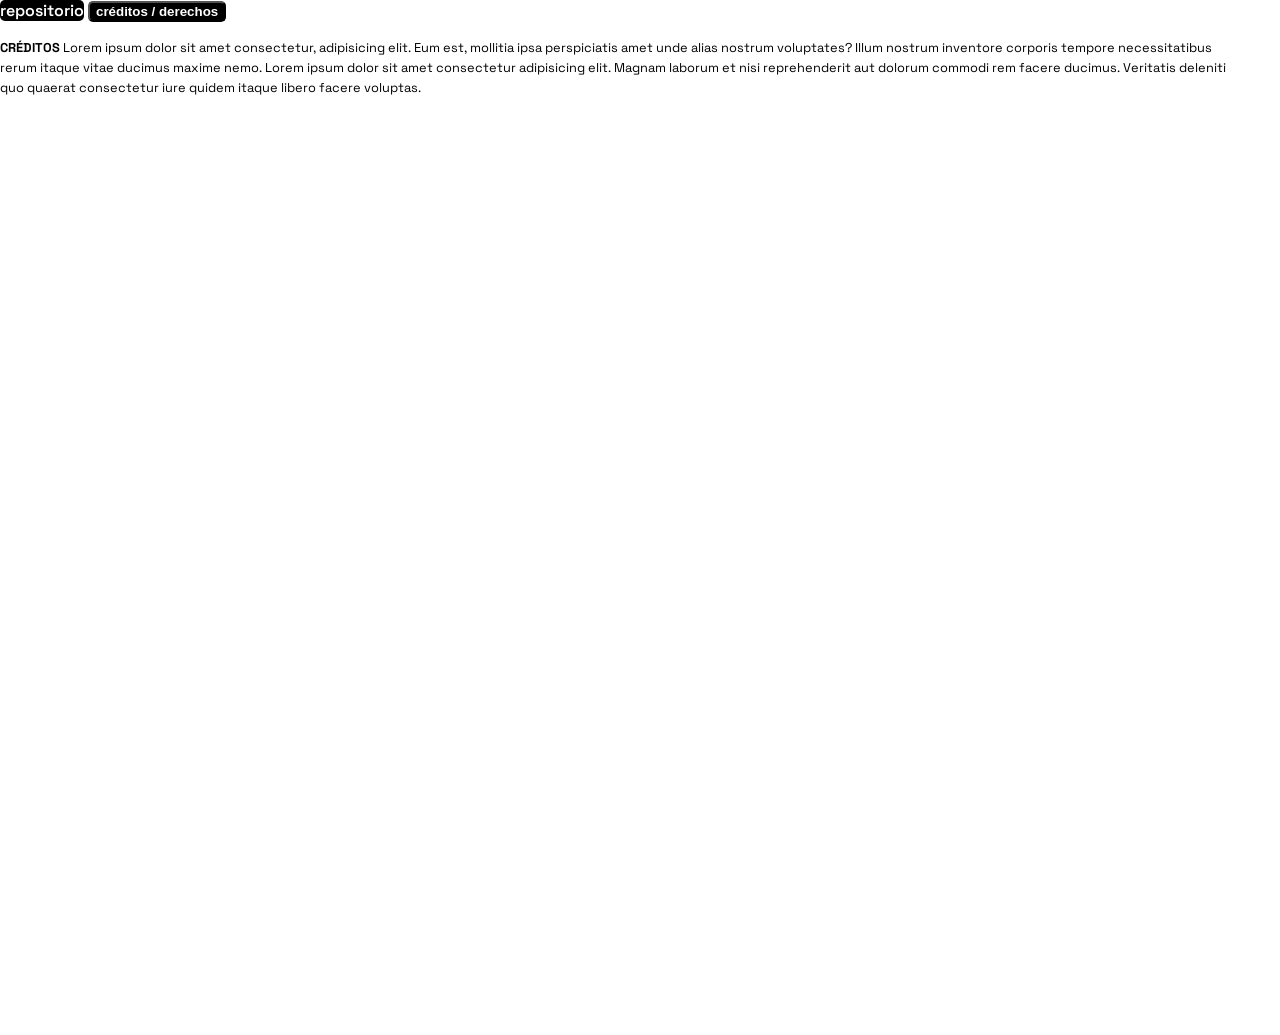
==== index.html @ 1671f42b "Update index.html" ====
<!doctype html>
<html lang="es">

<head>
    <meta charset="utf-8" />
    <meta http-equiv="x-ua-compatible" content="ie=edge" />
    <meta name="viewport" content="width=device-width, initial-scale=1, maximum-scale=1, user-scalable=no" />
    <meta name="mobile-web-app-capable" content="yes" />
    <meta name="apple-mobile-web-app-capable" content="yes" />

    <title>plataformas</title>

    <link rel="preconnect" href="https://fonts.googleapis.com">
    <link rel="preconnect" href="https://fonts.gstatic.com" crossorigin>
    <link href="https://fonts.googleapis.com/css2?family=Noto+Sans:ital,wght@0,100..900;1,100..900&display=swap"
        rel="stylesheet">
    <link href="https://fonts.googleapis.com/css2?family=Space+Grotesk:wght@300..700&display=swap" rel="stylesheet">

    <!-- Iconos y framework (CDN) -->
    <link rel="stylesheet" href="https://cdnjs.cloudflare.com/ajax/libs/font-awesome/6.4.0/css/all.min.css" />
    <link rel="stylesheet" href="https://cdn.jsdelivr.net/npm/foundation-sites@6.9.0/dist/css/foundation.min.css"
        crossorigin="anonymous" />

    <!-- GSAP + ScrollToPlugin -->
    <script src="https://cdn.jsdelivr.net/npm/gsap@3.12.5/dist/gsap.min.js"></script>
    <script src="https://cdn.jsdelivr.net/npm/gsap@3.12.5/dist/ScrollToPlugin.min.js"></script>

    <!-- Estilos principales (locales primero para poder personalizar sobre los de terceros) -->
    <link rel="stylesheet" href="css/leaflet.css" />
    <link rel="stylesheet" href="css/L.Control.Layers.Tree.css" />
    <link rel="stylesheet" href="css/L.Control.Locate.min.css" />
    <link rel="stylesheet" href="css/leaflet.photon.css" />

    <style>
        /* CSS mínimo y específico para el layout */
        body, h1, h2, h3, h4, h5, h6 {
            font-family: "Space Grotesk", sans-serif !important;
        }

        small {
          font-size: 80%;
          line-height: inherit;
          display: inline-block;
          line-height: 1.25rem;
          margin-right: 2rem;
        }

        /* Background image behind everything — visible in non-map areas */
        #bg-layer {
            position: fixed;
            inset: 0;
            z-index: -1;
            background: url('https://dplnews.com/wp-content/uploads/2021/06/dplnews_apps-entrega-plataformas-digitales_mc240621.jpeg') center / cover no-repeat;
            filter: grayscale(100%) brightness(0.075);
        }

        html,
        body,
        #map {
            height: 100%;
            width: 100%;
            margin: 0;
            padding: 0;
        }

        #map, .leaflet-container{
                background: none;
        }


        /*
         * Transiciones de hover/selección manejadas por GSAP (ver FASE 3).
         * CSS transition removido para evitar conflictos con GSAP.
         */

        /* ===== Hover tooltip ===== */
        .country-tooltip-container {
            background: rgba(0, 0, 0, 0.85) !important;
            border: none !important;
            border-radius: 6px !important;
            box-shadow: 0 2px 8px rgba(0,0,0,0.3) !important;
            padding: 15px !important;
            color: #fff !important;
            font-family: "Space Grotesk", sans-serif !important;
        }
        .country-tooltip-container .leaflet-tooltip-content {
            margin: 0 !important;
            padding: 8px 12px !important;
            font-size: .9rem;
            line-height: 1.4;
        }
        .country-tooltip-container .country-tooltip { white-space: nowrap; }
        .country-tooltip-container .tooltip-name { font-size: .85rem; display: block; }
        .country-tooltip-container .tooltip-zone {
            display: inline-block;
            font-size: .75rem;
            font-weight: bold;
            text-transform: uppercase;
            background: indianred;
            color: #fff;
            padding: 1px 6px;
            border-radius: 10px;
            margin-top: 5px;
        }
        .country-tooltip-container .tooltip-centrales {
            display: block;
            font-size: .75rem;
            opacity: .8;
            margin-top: 5px;
        }
        .country-tooltip-container.leaflet-tooltip-top .leaflet-tooltip-tip {
            background: rgba(0, 0, 0, 0.85) !important;
            border: none !important;
        }

        /* ===== Rich popup ===== */
        .country-popup-container .leaflet-popup-content-wrapper {
            border-radius: 8px !important;
            padding: 0 !important;
            overflow: hidden;
            box-shadow: 0 4px 20px rgba(0,0,0,0.25) !important;
        }
        .country-popup-container .leaflet-popup-content {
            margin: 0 !important;
            padding: 0 !important;
            width: 420px !important;
            max-height: 70vh;
            overflow-y: auto;
        }
        .country-popup-container .leaflet-popup-close-button {
            top: 8px !important;
            right: 8px !important;
            color: #fff !important;
            font-size: 20px !important;
            z-index: 10;
        }
        .country-popup-container.leaflet-popup .leaflet-popup-tip {
            background: #1a1a1a !important;
        }

        .country-popup { font-family: "Space Grotesk", sans-serif; color: #222; }
        .popup-header {
            background: #1a1a1a;
            color: #fff;
            padding: 1rem 1.25rem 0.75rem;
            display: flex;
            align-items: baseline;
            gap: .75rem;
            flex-wrap: wrap;
        }
        .popup-header .popup-title {
            margin: 0;
            font-size: 1.2rem;
            font-weight: 600;
            line-height: 1.2;
            flex: 1;
        }
        .popup-header .popup-zone-badge {
            font-size: .6rem;
            text-transform: uppercase;
            background: indianred;
            color: #fff;
            padding: 2px 8px;
            border-radius: 12px;
            font-weight: 600;
            white-space: nowrap;
        }
        .popup-body { padding: 0.75rem 1.25rem 1rem; }
        .popup-section { margin-bottom: .75rem; }
        .popup-section:last-child { margin-bottom: 0; }
        .popup-section-title {
            font-size: .7rem;
            text-transform: uppercase;
            font-weight: 700;
            letter-spacing: .5px;
            color: #666;
            margin: 0 0 .35rem 0;
            padding-bottom: .25rem;
            border-bottom: 1px solid #eee;
        }
        .popup-section-title .popup-count {
            display: inline-block;
            background: #ddd;
            color: #555;
            font-size: .6rem;
            padding: 0 5px;
            border-radius: 8px;
            margin-left: 4px;
        }
        .popup-descripcion {
            font-size: .75rem;
            line-height: 1.5;
            color: #444;
            max-height: 100px;
            overflow-y: auto;
        }
        .popup-centrales-list {
            list-style: none;
            margin: 0;
            padding: 0;
        }
        .popup-central-item {
            font-size: .78rem;
            padding: .25rem 0 .25rem .75rem;
            border-left: 2px solid indianred;
            margin-bottom: .25rem;
            line-height: 1.3;
            color: #333;
        }
        .popup-central-item:last-child { margin-bottom: 0; }
        .popup-leg-table { display: flex; flex-direction: column; gap: .25rem; }
        .popup-leg-entry {
            display: flex;
            align-items: baseline;
            gap: .4rem;
            font-size: .75rem;
            padding: .25rem .5rem;
            background: #f9f9f9;
            border-radius: 4px;
        }
        .popup-leg-entry .popup-leg-badge {
            display: inline-block;
            font-size: .55rem;
            font-weight: bold;
            text-transform: uppercase;
            padding: .1rem .3rem;
            border-radius: 2px;
            white-space: nowrap;
            flex-shrink: 0;
        }
        .popup-leg-badge.leg-badge-verde { background: #d4edda; color: #155724; }
        .popup-leg-badge.leg-badge-amarillo { background: #fff3cd; color: #856404; }
        .popup-leg-badge.leg-badge-rojo { background: #f8d7da; color: #721c24; }
        .popup-leg-badge.leg-badge-gris { background: #e2e3e5; color: #383d41; }
        .popup-leg-badge.leg-badge-azul { background: #d1ecf1; color: #0c5460; }
        .popup-leg-norma { flex: 1; }
        .popup-url { margin-top: .25rem; text-align: right; }
        .popup-url .button { font-size: .7rem; padding: .3rem .6rem; margin: 0; }

        /* Scrollbar styling for popup body */
        .country-popup-container .leaflet-popup-content::-webkit-scrollbar { width: 5px; }
        .country-popup-container .leaflet-popup-content::-webkit-scrollbar-track { background: #f0f0f0; }
        .country-popup-container .leaflet-popup-content::-webkit-scrollbar-thumb { background: #ccc; border-radius: 3px; }

        /* Button overrides (preserved from leaflet-sidebar.css) */
        .button {
          color: white !important;
          background: black;
          font-weight: 600;
          text-decoration: none;
          border-radius: 5px;
        }
        .button:hover, .button:focus {
          color: white !important;
          background: #969696;
          text-decoration: none;
        }
    </style>
</head>

<body>

    <a href="paises.html" class="button" id="link-repositorio">repositorio</a>

    <button type="button" class="button small buttonOffCanvas" data-toggle="offCanvas">créditos / derechos</button>

    <div class="off-canvas position-bottom" id="offCanvas" data-off-canvas>
        <div class="grid-container">
            <div class="grid-x">
                <div class="small-12 medium-8 medium-offset-1 cell">
                    <div class="offCanvas-content">
                        <p><small><b>CRÉDITOS</b> Lorem ipsum dolor sit amet consectetur, adipisicing elit. Eum est,
                                mollitia ipsa perspiciatis amet unde alias nostrum voluptates? Illum nostrum inventore
                                corporis tempore necessitatibus rerum itaque vitae ducimus maxime nemo. Lorem ipsum
                                dolor sit amet consectetur adipisicing elit. Magnam laborum et nisi reprehenderit aut
                                dolorum commodi rem facere ducimus. Veritatis deleniti quo quaerat consectetur iure
                                quidem itaque libero facere voluptas.</small></p>
                    </div>
                </div>
                <div class="small-12 medium-1 medium-offset-1 cell">
                    <img id="fes-logo" src="images/logo-fes.svg" alt="">
                </div>
            </div>
        </div>
    </div>

    <div id="bg-layer"></div>

    <!-- Contenedor del mapa -->
    <div id="map" role="application" aria-label="Mapa interactivo"></div>
    </div>
    <!-- Scripts: mantener el orden de dependencias (leaflet antes de plugins que lo usan) -->
    <script src="js/qgis2web_expressions.js"></script>
    <script src="js/leaflet.js"></script>
    <script src="js/L.Control.Layers.Tree.min.js"></script>
    <script src="js/L.Control.Locate.min.js"></script>
    <script src="js/leaflet.rotatedMarker.js"></script>
    <script src="js/leaflet.pattern.js"></script>
    <script src="js/leaflet-hash.js"></script>
    <script src="js/Autolinker.min.js"></script>

    <!-- Utilidades para etiquetas y rendimiento -->
    <script src="js/rbush.min.js"></script>
    <script src="js/labelgun.min.js"></script>
    <script src="js/labels.js"></script>

    <script src="js/leaflet.photon.js"></script>

    <!-- Datos (locales) -->
    <script src="data/load-paises.js"></script>

    <!-- jQuery antes de Foundation (Foundation usa jQuery) -->
    <script src="https://code.jquery.com/jquery-3.7.1.min.js"
        integrity="sha256-/JqT3SQfawRcv/BIHPThkBvs0OEvtFFmqPF/lYI/Cxo=" crossorigin="anonymous"></script>
    <script src="https://cdn.jsdelivr.net/npm/foundation-sites@6.9.0/dist/js/foundation.min.js"
        crossorigin="anonymous"></script>

    <!-- Código de inicialización  -->
    <script>
        (function () {
            'use strict';

            // ===== GSAP: respetar prefers-reduced-motion =====
            if (window.matchMedia('(prefers-reduced-motion: reduce)').matches) {
                gsap.globalTimeline.timeScale(0);
            }

            // ===== Fondo aleatorio (FASE 1) =====
            // Colocar imágenes WebP <200KB en assets/bg/ (bg01.webp, bg02.webp, ...)
            // Descomentar cuando existan las imágenes:
            /*
            const bgImages = ['bg01.webp', 'bg02.webp', 'bg03.webp', 'bg04.webp', 'bg05.webp', 'bg06.webp'];
            const selected = bgImages[Math.floor(Math.random() * bgImages.length)];
            document.getElementById('bg-layer').style.backgroundImage = `url(assets/bg/${selected})`;
            */

            // Creación del mapa: opciones iniciales ligeras
            const map = L.map('map', {
                zoomControl: false,
                maxZoom: 12,
                minZoom: 1
            });

            // Ajuste inicial de vista por bounds conocidos
            map.fitBounds([[-54.31061014538095, -104.63339456031574], [-11.397311700082536, -17.460952196869094]]);

            // Hash de URL (si leaflet-hash está cargado)
            if (typeof L.Hash === 'function') {
                new L.Hash(map);
            }

            // Atribuciones
            map.attributionControl.setPrefix(
                '<a href="https://github.com/tomchadwin/qgis2web" target="_blank" rel="noopener">qgis2web</a> &middot; ' +
                '<a href="https://leafletjs.com" title="A JS library for interactive maps" target="_blank" rel="noopener">Leaflet</a> &middot; ' +
                '<a href="https://qgis.org" target="_blank" rel="noopener">QGIS</a>'
            );

            // Autolinker para limpiar/recortar enlaces en popups
            const autolinker = new Autolinker({ truncate: { length: 30, location: 'smart' } });

            // Grupo para calcular bounds de capas agregadas
            const boundsGroup = L.featureGroup();
            function setBounds() {
                try {
                    const bounds = boundsGroup.getBounds();
                    if (bounds.isValid && !bounds.isEmpty()) {
                        map.fitBounds(bounds, { padding: [20, 20] });
                    }
                } catch (e) {
                    // Si boundsGroup está vacío, ignoramos
                }
            }

            // Estado para la capa seleccionada (fijada) — se mantiene hasta cerrar sidebar o seleccionar otra
            let selectedLayer = null;
            // Estado para la capa actualmente en hover (temporal)
            let hoverLayer = null;

            // Aplicar estilo de "highlight/fijado" a una capa
            function applyHighlightStyle(layer) {
                if (!layer || !layer.feature) return;
                const geomType = layer.feature.geometry && layer.feature.geometry.type;
                if (geomType === 'LineString' || geomType === 'MultiLineString') {
                    layer.setStyle({ color: 'IndianRed' });
                } else {
                    layer.setStyle({ fillColor: 'IndianRed', fillOpacity: 1 });
                }
            }

            // Resetear una capa al estilo por defecto usando resetStyle del parent GeoJSON (si existe)
            function resetLayerStyle(layer) {
                if (!layer) return;
                const parents = Object.values(layer._eventParents || {});
                parents.forEach(parent => {
                    if (typeof parent.resetStyle === 'function') parent.resetStyle(layer);
                });
            }

            // Seleccionar (fijar) una capa: resetea la anterior y aplica el highlight a la nueva
            function setSelectedLayer(layer) {
                if (!layer) return;
                if (selectedLayer && selectedLayer !== layer) {
                    try { resetLayerStyle(selectedLayer); } catch (e) { /* noop */ }
                }
                selectedLayer = layer;
                applyHighlightStyle(layer);
            }

            // Limpiar la selección actual (restaurar estilo y quitar referencia)
            function clearSelectedLayer() {
                if (selectedLayer) {
                    try { resetLayerStyle(selectedLayer); } catch (e) { /* noop */ }
                    selectedLayer = null;
                }
            }

            // Highlight durante hover (temporal). No fija la selección.
            function highlightFeature(e) {
                const layer = e.target;

                // Si había otro hover distinto, y no era la selección fija, resetea estilo
                if (hoverLayer && hoverLayer !== layer && hoverLayer !== selectedLayer) {
                    try { resetLayerStyle(hoverLayer); } catch (err) { /* noop */ }
                }

                // Ocultar temporalmente la selección fija (evitar dos rojos)
                if (selectedLayer && selectedLayer !== layer) {
                    try { resetLayerStyle(selectedLayer); } catch (err) { /* noop */ }
                }

                hoverLayer = layer;
                applyHighlightStyle(layer);
            }

            // Badge class for legislation estado
            function getLegBadgeClass(estado) {
                const e = (estado || '').toLowerCase();
                if (e.includes('sancionada') || e.includes('vigente') || e.includes('publicada')) return 'leg-badge-verde';
                if (e.includes('tramitaci') || e.includes('trámite') || e.includes('ingresado') || e.includes('presentado')) return 'leg-badge-amarillo';
                if (e.includes('derogado') || e.includes('caducado') || e.includes('archivado')) return 'leg-badge-rojo';
                if (e.includes('no se localiz') || e.includes('sin sanci') || e.includes('sin norma')) return 'leg-badge-gris';
                return 'leg-badge-azul';
            }

            // Richer legislation HTML for the popup (with badges)
            function renderPopupLegislacionHTML(countryName) {
                if (!legislacionData || !legislacionData[countryName] || legislacionData[countryName].length === 0) {
                    return '';
                }
                let html = '<div class="popup-section"><h6 class="popup-section-title">Legislación asociada <span class="popup-count">' +
                    legislacionData[countryName].length + '</span></h6><div class="popup-leg-table">';
                legislacionData[countryName].forEach(entry => {
                    const badgeClass = getLegBadgeClass(entry.estado);
                    html += `
                        <div class="popup-leg-entry">
                            <span class="popup-leg-badge ${badgeClass}">${entry.tipo}</span>
                            <strong class="popup-leg-norma">${entry.norma}</strong>
                        </div>`;
                });
                html += '</div></div>';
                return html;
            }

            // Controles del mapa
            L.control.zoom({ position: 'topleft' }).addTo(map);
            if (typeof L.control.locate === 'function') {
                L.control.locate({ locateOptions: { maxZoom: 19 } }).addTo(map);
            }

            // ---------- DATOS DE LEGISLACIÓN ----------
            let legislacionData = null;

            // Cargar legislación
            fetch('./data/legislacion.json')
                .then(r => r.json())
                .then(d => { legislacionData = d; })
                .catch(() => { legislacionData = {}; });

            // ---------- FIX PARA ENLACES ROTOS / ESCAPADOS ----------
            function linkifySafe(value) {
                if (value == null || value === '') return '';

                const text = String(value);

                // Primero intentamos usar Autolinker (si falla, fallback)
                let linked;
                try {
                    linked = autolinker.link(text);
                } catch (e) {
                    linked = text;
                }

                // Si Autolinker no genera anchors (no hay <a>), hacemos un fallback con regex
                if (!/<a\s/i.test(linked)) {
                    // regex simple para URLs (http/https/www)
                    const urlRegex = /((https?:\/\/|www\.)[^\s<]+)/gi;
                    linked = linked.replace(urlRegex, function (match) {
                        const href = match.startsWith('http') ? match : 'http://' + match;
                        return '<a href="' + href + '">' + match + '</a>';
                    });
                }

                // Asegurar target + rel en todos los anchors creando un nodo temporal
                const tmp = document.createElement('div');
                tmp.innerHTML = linked;
                tmp.querySelectorAll('a').forEach(a => {
                    if (!a.getAttribute('target')) a.setAttribute('target', '_blank');
                    // poner rel seguro (puede añadir noopener noreferrer)
                    const existingRel = a.getAttribute('rel') || '';
                    if (!/noopener/i.test(existingRel) || !/noreferrer/i.test(existingRel)) {
                        a.setAttribute('rel', (existingRel + ' noopener noreferrer').trim());
                    }
                });

                return tmp.innerHTML;
            }

            // Manejo y renderizado de la capa geojson (cuando se carguen los datos)
            window.addEventListener('paisesLoaded', function initPaises() {
                // Crear pane específico para control de z-index y mezcla
                map.createPane('pane_FESplataformas_0');
                const pane = map.getPane('pane_FESplataformas_0');
                pane.style.zIndex = 400;
                pane.style.mixBlendMode = 'normal';

                // popup por feature: hover tooltip + rich popup on click
                function pop_FESplataformas_0(feature, layer) {
                    const props = feature.properties;
                    const countryName = props['COUNTRY'] || '';
                    const zone = props['ZONA'] || '';

                    // Count non-null centrales
                    let centralesCount = 0;
                    for (let i = 1; i <= 7; i++) {
                        if (props['CENTRAL' + i]) centralesCount++;
                    }

                    // --- Hover tooltip ---
                    const tooltipHtml = `
                        <div class="country-tooltip">
                            <strong class="tooltip-name">${linkifySafe(countryName)}</strong>
                            ${zone ? `<span class="tooltip-zone">${linkifySafe(zone)}</span>` : ''}
                            <span class="tooltip-centrales">${centralesCount} central${centralesCount !== 1 ? 'es' : ''} sindicales</span>
                        </div>`;
                    layer.bindTooltip(tooltipHtml, {
                        sticky: true,
                        direction: 'top',
                        offset: L.point(0, -10),
                        className: 'country-tooltip-container'
                    });

                    // --- Hover highlight ---
                    layer.on({
                        mouseover: highlightFeature,
                        mouseout(e) {
                            const layer = e.target;
                            if (hoverLayer === layer) {
                                if (selectedLayer !== layer) {
                                    try { resetLayerStyle(layer); } catch (err) { /* noop */ }
                                }
                                hoverLayer = null;
                            }
                            if (selectedLayer) {
                                try { applyHighlightStyle(selectedLayer); } catch (err) { /* noop */ }
                            }
                        }
                    });

                    // --- Click: open rich popup ---
                    layer.on('click', function (e) {
                        setSelectedLayer(e.target);

                        if (hoverLayer && hoverLayer !== selectedLayer) {
                            try { resetLayerStyle(hoverLayer); } catch (err) { /* noop */ }
                        }
                        hoverLayer = null;

                        // Build rich popup content
                        const descripcion = props['DESCRIPCION'] || '';

                        // Centrales list
                        let centralesHtml = '';
                        for (let i = 1; i <= 7; i++) {
                            const central = props['CENTRAL' + i];
                            if (central) {
                                centralesHtml += `<li class="popup-central-item">${linkifySafe(central)}</li>`;
                            }
                        }

                        // Legislation with badges
                        const legislacionHtml = renderPopupLegislacionHTML(countryName);

                        // URL
                        const urlHtml = props['URLPAIS']
                            ? `<div class="popup-url"><a class="button" href="${props['URLPAIS']}" target="_self">ir al repositorio</a></div>`
                            : '';

                        const popupHtml = `
                            <div class="country-popup">
                                <div class="popup-header">
                                    <h2 class="popup-title">${linkifySafe(countryName)}</h2>
                                    ${zone ? `<span class="popup-zone-badge">${linkifySafe(zone)}</span>` : ''}
                                </div>
                                <div class="popup-body">
                                    ${descripcion ? `
                                    <div class="popup-section">
                                        <h6 class="popup-section-title">Descripción</h6>
                                        <div class="popup-descripcion">${linkifySafe(descripcion)}</div>
                                    </div>` : ''}
                                    ${centralesHtml ? `
                                    <div class="popup-section">
                                        <h6 class="popup-section-title">Centrales Sindicales <span class="popup-count">${centralesCount}</span></h6>
                                        <ul class="popup-centrales-list">${centralesHtml}</ul>
                                    </div>` : ''}
                                    ${legislacionHtml}
                                    ${urlHtml ? `
                                    <div class="popup-section">
                                        ${urlHtml}
                                    </div>` : ''}
                                </div>
                            </div>`;

                        // Close any existing popup and open rich one
                        try { layer.closePopup(); } catch (err) { /* noop */ }
                        layer.unbindPopup();
                        layer.bindPopup(popupHtml, {
                            maxWidth: 500,
                            className: 'country-popup-container',
                            closeButton: true
                        });
                        layer.openPopup(e.latlng || (e.target.getCenter ? e.target.getCenter() : undefined));

                        // Fit view to selected country
                        try {
                            if (e.target && typeof e.target.getBounds === 'function') {
                                const b = e.target.getBounds();
                                if (b && b.isValid && !b.isEmpty()) map.fitBounds(b, { padding: [40, 40] });
                            } else if (e.latlng) {
                                map.panTo(e.latlng);
                            }
                        } catch (err) { /* noop */ }
                    });
                }

                // Contar centrales de un feature
                function countCentrales(props) {
                    let n = 0;
                    for (let i = 1; i <= 7; i++) {
                        if (props['CENTRAL' + i]) n++;
                    }
                    return n;
                }

                // Interpolar color base hacia blanco (más claro) o negro (más oscuro)
                // intensity: 0 = más claro (hacia blanco), 1 = color base, >1 = más oscuro (hacia negro)
                function getChoroplethColor(rgbaColor, intensity) {
                    const match = rgbaColor.match(/rgba?\((\d+),\s*(\d+),\s*(\d+)(?:,\s*[\d.]+)?\)/);
                    if (!match) return rgbaColor;
                    const r = parseInt(match[1]);
                    const g = parseInt(match[2]);
                    const b = parseInt(match[3]);

                    // 0-1: interpolar hacia blanco (más claro que el base)
                    // 1: color base exacto
                    // >1: interpolar hacia negro (más oscuro)
                    let newR, newG, newB;
                    if (intensity <= 1) {
                        // Hacia blanco: color + (255 - color) * (1 - intensity)
                        const inv = 1 - intensity;
                        newR = Math.round(r + (255 - r) * inv);
                        newG = Math.round(g + (255 - g) * inv);
                        newB = Math.round(b + (255 - b) * inv);
                    } else {
                        // Hacia negro: color * (2 - intensity) para intensity en [1, 2]
                        const factor = Math.max(0, 2 - intensity);
                        newR = Math.round(r * factor);
                        newG = Math.round(g * factor);
                        newB = Math.round(b * factor);
                    }
                    return `rgba(${newR},${newG},${newB},1)`;
                }

                // Estilo por zona con escala de color según nº centrales
                function createZoneStyleChoropleth(zoneColor) {
                    return function(feature) {
                        const props = feature.properties || {};
                        const centrales = countCentrales(props);
                        // Mapear 0-7 a intensidad: 0=0.15 (muy claro), 3.5=1 (base), 7=1.7 (oscuro)
                        const intensity = 0.15 + (centrales / 7) * 1.55;
                        const fillColor = getChoroplethColor(zoneColor, intensity);

                        const base = {
                            pane: 'pane_FESplataformas_0',
                            opacity: 1,
                            color: 'rgba(35,35,35,1.0)',
                            dashArray: '',
                            lineCap: 'butt',
                            lineJoin: 'miter',
                            weight: 1.0,
                            fill: true,
                            fillOpacity: 1,
                            interactive: true,
                            fillColor: fillColor
                        };
                        return base;
                    };
                }

                // Crear 3 capas separadas por zona
                const layer_NorteCentro = L.geoJson(json_FESplataformas_0, {
                    attribution: '',
                    interactive: true,
                    dataVar: 'json_FESplataformas_0',
                    layerName: 'layer_NorteCentro',
                    pane: 'pane_FESplataformas_0',
                    filter: f => f.properties && f.properties['ZONA'] === 'Norte/Centro',
                    onEachFeature: pop_FESplataformas_0,
                    style: createZoneStyleChoropleth('rgba(51,51,51,1.0)')
                });

                const layer_SurNorte = L.geoJson(json_FESplataformas_0, {
                    attribution: '',
                    interactive: true,
                    dataVar: 'json_FESplataformas_0',
                    layerName: 'layer_SurNorte',
                    pane: 'pane_FESplataformas_0',
                    filter: f => f.properties && f.properties['ZONA'] === 'Sur/Norte',
                    onEachFeature: pop_FESplataformas_0,
                    style: createZoneStyleChoropleth('rgba(102,102,102,1.0)')
                });

                const layer_SurSur = L.geoJson(json_FESplataformas_0, {
                    attribution: '',
                    interactive: true,
                    dataVar: 'json_FESplataformas_0',
                    layerName: 'layer_SurSur',
                    pane: 'pane_FESplataformas_0',
                    filter: f => f.properties && f.properties['ZONA'] === 'Sur/Sur',
                    onEachFeature: pop_FESplataformas_0,
                    style: createZoneStyleChoropleth('rgba(153,153,153,1.0)')
                });

                // Añadir todas al boundsGroup y al mapa
                [layer_NorteCentro, layer_SurNorte, layer_SurSur].forEach(layer => {
                    boundsGroup.addLayer(layer);
                    map.addLayer(layer);
                });

                // Árbol de overlays con checkboxes independientes por zona
                const overlaysTree = [
                    {
                        label: '<h5>Zonas</h5>',
                        children: [
                            { 
                                label: '<span style="display:inline-block;width:12px;height:12px;background:rgba(51,51,51,1);border:1px solid #999;margin-right:6px;vertical-align:middle;"></span> Norte/Centro', 
                                layer: layer_NorteCentro 
                            },
                            { 
                                label: '<span style="display:inline-block;width:12px;height:12px;background:rgba(102,102,102,1);border:1px solid #999;margin-right:6px;vertical-align:middle;"></span> Sur/Norte', 
                                layer: layer_SurNorte 
                            },
                            { 
                                label: '<span style="display:inline-block;width:12px;height:12px;background:rgba(153,153,153,1);border:1px solid #999;margin-right:6px;vertical-align:middle;"></span> Sur/Sur', 
                                layer: layer_SurSur 
                            }
                        ]
                    }
                ];

                // Añadir control de capas (árbol)
                if (typeof L.control.layers.tree === 'function') {
                    const layersTreeControl = L.control.layers.tree(null, overlaysTree, { collapsed: true });
                    layersTreeControl.addTo(map);
                }

                // Ajustar vista a bounds de capas añadidas
                setBounds();

                window.removeEventListener('paisesLoaded', initPaises);
            });

            // Inicializar Foundation (si jQuery + Foundation están cargados)
            if (window.jQuery && typeof jQuery.fn.foundation === 'function') {
                jQuery(document).ready(function () {
                    jQuery(document).foundation();
                });
            }
        })();
    </script>


</body>

</html>
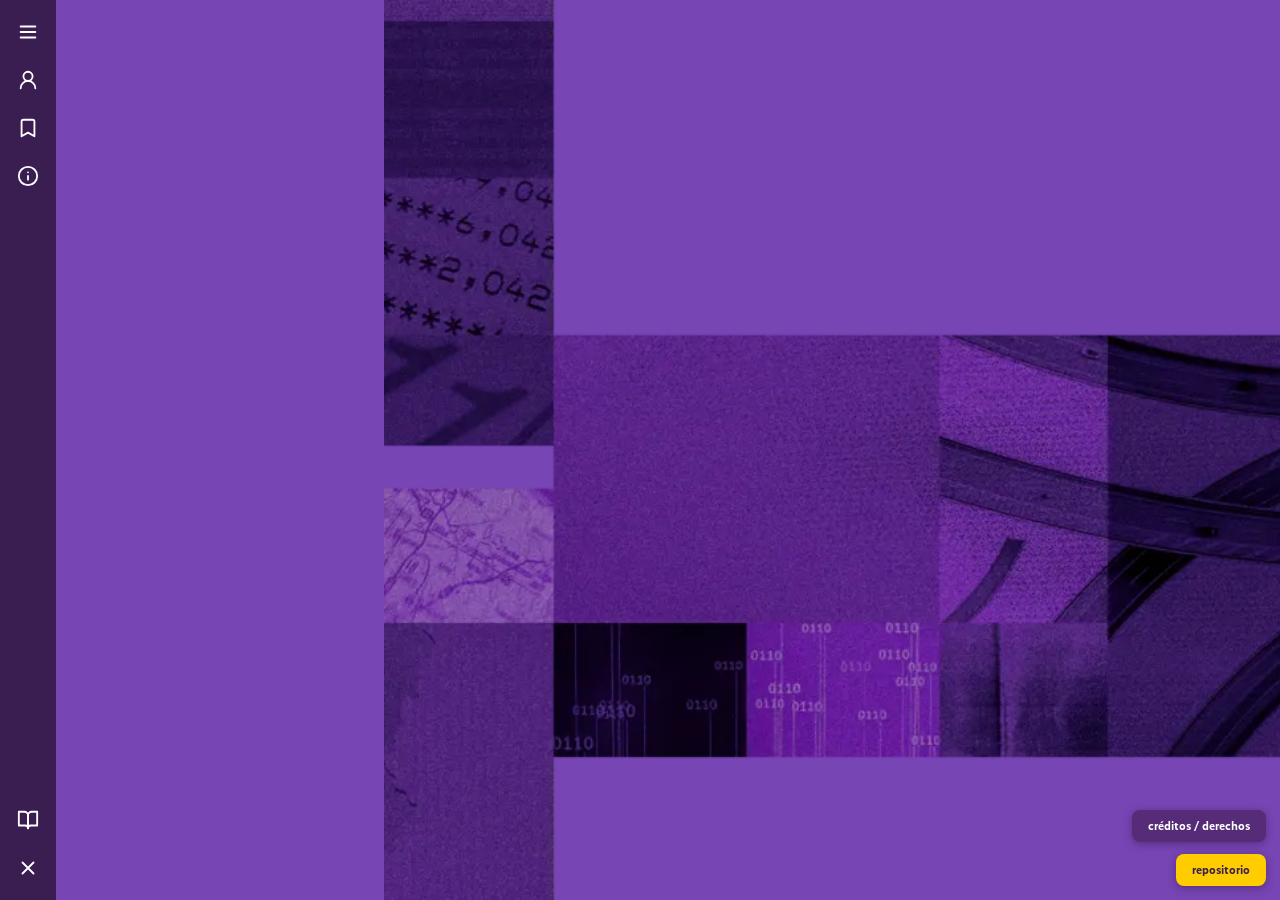
==== commit e2b1b968: "fases 2+3+3b: shell con rail Lucide y panel 410px, mapa restilizado (SVG, estados reposo/hover/selec" ====
--- a/index.html
+++ b/index.html
@@ -4,792 +4,698 @@
 <head>
     <meta charset="utf-8" />
     <meta http-equiv="x-ua-compatible" content="ie=edge" />
-    <meta name="viewport" content="width=device-width, initial-scale=1, maximum-scale=1, user-scalable=no" />
+    <meta name="viewport" content="width=device-width, initial-scale=1" />
     <meta name="mobile-web-app-capable" content="yes" />
     <meta name="apple-mobile-web-app-capable" content="yes" />
 
     <title>plataformas</title>
 
-    <link rel="preconnect" href="https://fonts.googleapis.com">
-    <link rel="preconnect" href="https://fonts.gstatic.com" crossorigin>
-    <link href="https://fonts.googleapis.com/css2?family=Noto+Sans:ital,wght@0,100..900;1,100..900&display=swap"
-        rel="stylesheet">
-    <link href="https://fonts.googleapis.com/css2?family=Space+Grotesk:wght@300..700&display=swap" rel="stylesheet">
-
-    <!-- Iconos y framework (CDN) -->
-    <link rel="stylesheet" href="https://cdnjs.cloudflare.com/ajax/libs/font-awesome/6.4.0/css/all.min.css" />
-    <link rel="stylesheet" href="https://cdn.jsdelivr.net/npm/foundation-sites@6.9.0/dist/css/foundation.min.css"
-        crossorigin="anonymous" />
-
-    <!-- GSAP + ScrollToPlugin -->
-    <script src="https://cdn.jsdelivr.net/npm/gsap@3.12.5/dist/gsap.min.js"></script>
-    <script src="https://cdn.jsdelivr.net/npm/gsap@3.12.5/dist/ScrollToPlugin.min.js"></script>
-
-    <!-- Estilos principales (locales primero para poder personalizar sobre los de terceros) -->
+    <!-- Tipografía local del sistema de diseño (spec 02) -->
+    <link rel="preload" href="webfonts/Ebert-Regular.woff2" as="font" type="font/woff2" crossorigin>
+    <link rel="preload" href="webfonts/Ebert-Bold.woff2" as="font" type="font/woff2" crossorigin>
+
     <link rel="stylesheet" href="css/leaflet.css" />
     <link rel="stylesheet" href="css/L.Control.Layers.Tree.css" />
     <link rel="stylesheet" href="css/L.Control.Locate.min.css" />
-    <link rel="stylesheet" href="css/leaflet.photon.css" />
-
-    <style>
-        /* CSS mínimo y específico para el layout */
-        body, h1, h2, h3, h4, h5, h6 {
-            font-family: "Space Grotesk", sans-serif !important;
-        }
-
-        small {
-          font-size: 80%;
-          line-height: inherit;
-          display: inline-block;
-          line-height: 1.25rem;
-          margin-right: 2rem;
-        }
-
-        /* Background image behind everything — visible in non-map areas */
-        #bg-layer {
-            position: fixed;
-            inset: 0;
-            z-index: -1;
-            background: url('https://dplnews.com/wp-content/uploads/2021/06/dplnews_apps-entrega-plataformas-digitales_mc240621.jpeg') center / cover no-repeat;
-            filter: grayscale(100%) brightness(0.075);
-        }
-
-        html,
-        body,
-        #map {
-            height: 100%;
-            width: 100%;
-            margin: 0;
-            padding: 0;
-        }
-
-        #map, .leaflet-container{
-                background: none;
-        }
-
-
-        /*
-         * Transiciones de hover/selección manejadas por GSAP (ver FASE 3).
-         * CSS transition removido para evitar conflictos con GSAP.
-         */
-
-        /* ===== Hover tooltip ===== */
-        .country-tooltip-container {
-            background: rgba(0, 0, 0, 0.85) !important;
-            border: none !important;
-            border-radius: 6px !important;
-            box-shadow: 0 2px 8px rgba(0,0,0,0.3) !important;
-            padding: 15px !important;
-            color: #fff !important;
-            font-family: "Space Grotesk", sans-serif !important;
-        }
-        .country-tooltip-container .leaflet-tooltip-content {
-            margin: 0 !important;
-            padding: 8px 12px !important;
-            font-size: .9rem;
-            line-height: 1.4;
-        }
-        .country-tooltip-container .country-tooltip { white-space: nowrap; }
-        .country-tooltip-container .tooltip-name { font-size: .85rem; display: block; }
-        .country-tooltip-container .tooltip-zone {
-            display: inline-block;
-            font-size: .75rem;
-            font-weight: bold;
-            text-transform: uppercase;
-            background: indianred;
-            color: #fff;
-            padding: 1px 6px;
-            border-radius: 10px;
-            margin-top: 5px;
-        }
-        .country-tooltip-container .tooltip-centrales {
-            display: block;
-            font-size: .75rem;
-            opacity: .8;
-            margin-top: 5px;
-        }
-        .country-tooltip-container.leaflet-tooltip-top .leaflet-tooltip-tip {
-            background: rgba(0, 0, 0, 0.85) !important;
-            border: none !important;
-        }
-
-        /* ===== Rich popup ===== */
-        .country-popup-container .leaflet-popup-content-wrapper {
-            border-radius: 8px !important;
-            padding: 0 !important;
-            overflow: hidden;
-            box-shadow: 0 4px 20px rgba(0,0,0,0.25) !important;
-        }
-        .country-popup-container .leaflet-popup-content {
-            margin: 0 !important;
-            padding: 0 !important;
-            width: 420px !important;
-            max-height: 70vh;
-            overflow-y: auto;
-        }
-        .country-popup-container .leaflet-popup-close-button {
-            top: 8px !important;
-            right: 8px !important;
-            color: #fff !important;
-            font-size: 20px !important;
-            z-index: 10;
-        }
-        .country-popup-container.leaflet-popup .leaflet-popup-tip {
-            background: #1a1a1a !important;
-        }
-
-        .country-popup { font-family: "Space Grotesk", sans-serif; color: #222; }
-        .popup-header {
-            background: #1a1a1a;
-            color: #fff;
-            padding: 1rem 1.25rem 0.75rem;
-            display: flex;
-            align-items: baseline;
-            gap: .75rem;
-            flex-wrap: wrap;
-        }
-        .popup-header .popup-title {
-            margin: 0;
-            font-size: 1.2rem;
-            font-weight: 600;
-            line-height: 1.2;
-            flex: 1;
-        }
-        .popup-header .popup-zone-badge {
-            font-size: .6rem;
-            text-transform: uppercase;
-            background: indianred;
-            color: #fff;
-            padding: 2px 8px;
-            border-radius: 12px;
-            font-weight: 600;
-            white-space: nowrap;
-        }
-        .popup-body { padding: 0.75rem 1.25rem 1rem; }
-        .popup-section { margin-bottom: .75rem; }
-        .popup-section:last-child { margin-bottom: 0; }
-        .popup-section-title {
-            font-size: .7rem;
-            text-transform: uppercase;
-            font-weight: 700;
-            letter-spacing: .5px;
-            color: #666;
-            margin: 0 0 .35rem 0;
-            padding-bottom: .25rem;
-            border-bottom: 1px solid #eee;
-        }
-        .popup-section-title .popup-count {
-            display: inline-block;
-            background: #ddd;
-            color: #555;
-            font-size: .6rem;
-            padding: 0 5px;
-            border-radius: 8px;
-            margin-left: 4px;
-        }
-        .popup-descripcion {
-            font-size: .75rem;
-            line-height: 1.5;
-            color: #444;
-            max-height: 100px;
-            overflow-y: auto;
-        }
-        .popup-centrales-list {
-            list-style: none;
-            margin: 0;
-            padding: 0;
-        }
-        .popup-central-item {
-            font-size: .78rem;
-            padding: .25rem 0 .25rem .75rem;
-            border-left: 2px solid indianred;
-            margin-bottom: .25rem;
-            line-height: 1.3;
-            color: #333;
-        }
-        .popup-central-item:last-child { margin-bottom: 0; }
-        .popup-leg-table { display: flex; flex-direction: column; gap: .25rem; }
-        .popup-leg-entry {
-            display: flex;
-            align-items: baseline;
-            gap: .4rem;
-            font-size: .75rem;
-            padding: .25rem .5rem;
-            background: #f9f9f9;
-            border-radius: 4px;
-        }
-        .popup-leg-entry .popup-leg-badge {
-            display: inline-block;
-            font-size: .55rem;
-            font-weight: bold;
-            text-transform: uppercase;
-            padding: .1rem .3rem;
-            border-radius: 2px;
-            white-space: nowrap;
-            flex-shrink: 0;
-        }
-        .popup-leg-badge.leg-badge-verde { background: #d4edda; color: #155724; }
-        .popup-leg-badge.leg-badge-amarillo { background: #fff3cd; color: #856404; }
-        .popup-leg-badge.leg-badge-rojo { background: #f8d7da; color: #721c24; }
-        .popup-leg-badge.leg-badge-gris { background: #e2e3e5; color: #383d41; }
-        .popup-leg-badge.leg-badge-azul { background: #d1ecf1; color: #0c5460; }
-        .popup-leg-norma { flex: 1; }
-        .popup-url { margin-top: .25rem; text-align: right; }
-        .popup-url .button { font-size: .7rem; padding: .3rem .6rem; margin: 0; }
-
-        /* Scrollbar styling for popup body */
-        .country-popup-container .leaflet-popup-content::-webkit-scrollbar { width: 5px; }
-        .country-popup-container .leaflet-popup-content::-webkit-scrollbar-track { background: #f0f0f0; }
-        .country-popup-container .leaflet-popup-content::-webkit-scrollbar-thumb { background: #ccc; border-radius: 3px; }
-
-        /* Button overrides (preserved from leaflet-sidebar.css) */
-        .button {
-          color: white !important;
-          background: black;
-          font-weight: 600;
-          text-decoration: none;
-          border-radius: 5px;
-        }
-        .button:hover, .button:focus {
-          color: white !important;
-          background: #969696;
-          text-decoration: none;
-        }
-    </style>
+    <link rel="stylesheet" href="css/theme.css" />
 </head>
 
 <body>
 
-    <a href="paises.html" class="button" id="link-repositorio">repositorio</a>
-
-    <button type="button" class="button small buttonOffCanvas" data-toggle="offCanvas">créditos / derechos</button>
-
-    <div class="off-canvas position-bottom" id="offCanvas" data-off-canvas>
-        <div class="grid-container">
-            <div class="grid-x">
-                <div class="small-12 medium-8 medium-offset-1 cell">
-                    <div class="offCanvas-content">
-                        <p><small><b>CRÉDITOS</b> Lorem ipsum dolor sit amet consectetur, adipisicing elit. Eum est,
-                                mollitia ipsa perspiciatis amet unde alias nostrum voluptates? Illum nostrum inventore
-                                corporis tempore necessitatibus rerum itaque vitae ducimus maxime nemo. Lorem ipsum
-                                dolor sit amet consectetur adipisicing elit. Magnam laborum et nisi reprehenderit aut
-                                dolorum commodi rem facere ducimus. Veritatis deleniti quo quaerat consectetur iure
-                                quidem itaque libero facere voluptas.</small></p>
-                    </div>
+    <div class="fes-fondo" aria-hidden="true"></div>
+
+    <!-- ================= Rail de secciones (spec 03: barra lateral) ================= -->
+    <nav class="fes-rail" aria-label="Secciones del sitio">
+        <div role="tablist" aria-orientation="vertical" aria-label="Paneles de información" class="fes-tablist">
+            <button type="button" class="fes-tab" id="tab-home" role="tab" data-pane="home"
+                aria-controls="pane-home" aria-selected="false" title="Plataformas" aria-label="Sección Plataformas">
+                <svg viewBox="0 0 24 24" fill="none" stroke="currentColor" stroke-width="2" stroke-linecap="round" aria-hidden="true"><path d="M4 6h16M4 12h16M4 18h16"/></svg>
+            </button>
+            <button type="button" class="fes-tab" id="tab-equipo" role="tab" data-pane="equipo"
+                aria-controls="pane-equipo" aria-selected="false" title="Equipo" aria-label="Sección Equipo">
+                <svg viewBox="0 0 24 24" fill="none" stroke="currentColor" stroke-width="2" stroke-linecap="round" aria-hidden="true"><circle cx="12" cy="8" r="5"/><path d="M20 21a8 8 0 0 0-16 0"/></svg>
+            </button>
+            <button type="button" class="fes-tab" id="tab-investigacion" role="tab" data-pane="investigacion"
+                aria-controls="pane-investigacion" aria-selected="false" title="Investigación" aria-label="Sección Investigación">
+                <svg viewBox="0 0 24 24" fill="none" stroke="currentColor" stroke-width="2" stroke-linejoin="round" aria-hidden="true"><path d="m19 21-7-4-7 4V5a2 2 0 0 1 2-2h10a2 2 0 0 1 2 2v16z"/></svg>
+            </button>
+            <button type="button" class="fes-tab" id="tab-pais" role="tab" data-pane="pais"
+                aria-controls="pane-pais" aria-selected="false" title="País seleccionado" aria-label="Ficha del país seleccionado" hidden>
+                <svg viewBox="0 0 24 24" fill="none" stroke="currentColor" stroke-width="2" stroke-linecap="round" aria-hidden="true"><circle cx="12" cy="12" r="10"/><path d="M12 16v-4M12 8h.01"/></svg>
+            </button>
+        </div>
+        <div class="spacer"></div>
+        <a href="paises.html" class="fes-tab" title="Repositorio: listado completo de países" aria-label="Ir al repositorio de países">
+            <svg viewBox="0 0 24 24" fill="none" stroke="currentColor" stroke-width="2" stroke-linejoin="round" aria-hidden="true"><path d="M2 3h6a4 4 0 0 1 4 4v14a3 3 0 0 0-3-3H2z"/><path d="M22 3h-6a4 4 0 0 0-4 4v14a3 3 0 0 1 3-3h7z"/></svg>
+        </a>
+        <button type="button" class="fes-tab" id="fes-rail-close" title="Cerrar panel" aria-label="Cerrar panel">
+            <svg viewBox="0 0 24 24" fill="none" stroke="currentColor" stroke-width="2" stroke-linecap="round" aria-hidden="true"><path d="M18 6 6 18M6 6l12 12"/></svg>
+        </button>
+    </nav>
+
+    <!-- ================= Panel lateral ================= -->
+    <aside class="fes-panel" id="fes-panel" aria-hidden="true" aria-label="Panel de información">
+        <div class="fes-panel-header">
+            <h1 id="fes-panel-title" tabindex="-1">Plataformas</h1>
+            <button type="button" class="fes-panel-close" id="fes-panel-close" title="Cerrar panel" aria-label="Cerrar panel">
+                <svg viewBox="0 0 24 24" fill="none" stroke="currentColor" stroke-width="2" stroke-linecap="round" stroke-linejoin="round" aria-hidden="true"><path d="m15 18-6-6 6-6"/></svg>
+            </button>
+        </div>
+        <div class="fes-panel-body">
+
+            <!-- Plataformas (antes pane #home) -->
+            <section class="fes-pane" id="pane-home" role="tabpanel" aria-labelledby="tab-home" aria-hidden="true">
+                <h2 class="fes-titular">Sindicatos tradicionales y trabajadores de plataformas en América Latina:</h2>
+                <p class="fes-subtitular">Estrategias, repertorios y oportunidades para la representación</p>
+                <p><small>En la última década, el trabajo mediado por plataformas digitales —ya sea de reparto,
+                        transporte, cuidados, microtareas o servicios freelance— dejó de ser una novedad para
+                        convertirse en parte estable del mercado laboral en América Latina. Su expansión vino
+                        acompañada, casi siempre, de precariedad laboral. Hablamos de ausencia de derechos
+                        colectivos y de predominio de informalidad, de ingresos inestables y, en muchos casos, de
+                        una completa desprotección social.
+                        El sindicalismo tradicional, históricamente enfocado en el trabajo asalariado formal,
+                        enfrenta entonces un reto complejo. No basta con mantener sus viejas estructuras; ahora debe
+                        lidiar con un panorama marcado por la fragmentación laboral, la mediación tecnológica y la
+                        transnacionalización de las empresas. A lo anterior, se suma un factor generacional y
+                        cultural nada menor: buena parte de las y los trabajadores de plataformas —jóvenes,
+                        migrantes o personas que encadenan varios empleos precarios— no se ve reflejada en la
+                        cultura sindical clásica.
+                    </small></p>
+            </section>
+
+            <!-- Equipo (antes pane #profile) -->
+            <section class="fes-pane" id="pane-equipo" role="tabpanel" aria-labelledby="tab-equipo" aria-hidden="true">
+                <p><small>Lorem ipsum dolor sit amet consectetur adipisicing elit. Atque commodi reiciendis iste
+                        earum voluptates possimus voluptas eos quibusdam doloribus obcaecati delectus culpa facilis
+                        sed reprehenderit rerum, excepturi, mollitia ab neque.</small></p>
+                <div class="fes-accordion">
+                    <details>
+                        <summary>María Leonela Artavia Jiménez</summary>
+                        <div class="fes-accordion-body"><small>Master Scientae en Estudios Latinoamericanos con énfasis en cultura y
+                            desarrollo. Licenciada en Economía de la Universidad Nacional de Costa Rica.
+                            Profesora e investigadora de la Escuela de Economía de la Universidad
+                            Nacional, Costa Rica, donde coordina el Proyecto de Investigación “Trabajo y
+                            crisis: aportes desde una economía política crítica heterodoxa para la vida”
+                            y la Cátedra de Economía Política. Estudiosa del mundo del trabajo en
+                            Centroamérica especialmente en los temas de precariedad e informalidad en el
+                            contexto de transformaciones tecnológicas además investiga sobre la Economía
+                            del Cuidado y las implicaciones del trabajo de cuidados no remunerado en el
+                            trabajo remunerado de las mujeres.</small></div>
+                    </details>
+                    <details>
+                        <summary>Andrea Del Bono</summary>
+                        <div class="fes-accordion-body"><small>Doctora en Ciencias Políticas y Sociología, Universidad Complutense de
+                            Madrid (UCM), Investigadora del Consejo Nacional de Investigaciones
+                            Científicas y Técnicas (CONICET/Argentina). Profesora de la Universidad
+                            Nacional Arturo Jauretche (UNAJ) y de la Universidad Nacional de La Plata
+                            (UNLP), docente de posgrado de la Maestría en Ciencias Sociales del Trabajo
+                            de la Universidad de Buenos Aires (UBA). Directora del “Programa de Estudios
+                            del Trabajo y Análisis Críticos de la Flexibilización Laboral”
+                            (PET-ICSyA-UNAJ). Especializada en el campo de la sociología del trabajo,
+                            sus investigaciones profundizan en el estudio de las dinámicas de
+                            transformación y flexibilización de los procesos productivos y las
+                            relaciones laborales en actividades de servicios, en su impacto sobre los/as
+                            trabajadores/as y en sus estrategias y respuestas desde la organización
+                            colectiva. Es autora de numerosos artículos, libros y capítulos en
+                            publicaciones científicas.</small></div>
+                    </details>
+                    <details>
+                        <summary>Florencia Eregoitía</summary>
+                        <div class="fes-accordion-body"><small>Doctoranda en Ciencias Sociales (UBA), becaria del Consejo Nacional de
+                            Investigaciones Científicas y Técnicas (CONICET) con lugar de trabajo en el
+                            Programa de Estudios del Trabajo (PET/UNAJ). Es Licenciada y Profesora en
+                            Sociología (FaHCE/UNLP), profesora en nivel medio y universitario. Se
+                            inscribe en el campo de estudios sobre el trabajo, puntualmente analizando
+                            la manera en que las plataformas median, organizan y transforman el trabajo,
+                            así como las experiencias de quienes se desempeñan a través de ellas. Sus
+                            investigaciones recientes han buscado dar cuenta de los usos y valoraciones
+                            que los trabajadores del Sector de Software y Servicios Informáticos (SSI)
+                            argentino construyen sobre su trabajo en estos entornos.</small></div>
+                    </details>
+                    <details>
+                        <summary>Álvaro Galliorio</summary>
+                        <div class="fes-accordion-body"><small>Doctorando en Estudios Sociales Avanzados (ESOC-UCEN), Universidad
+                            Central de Chile. Magister en Estudios Coreanos, Universidad Central de
+                            Chile. Magister en Sociología, Universidad Alberto Hurtado. Sociólogo,
+                            Universidad Católica de Temuco. Investigador de la Fundación Grupo de
+                            Estudios del Trabajo desde el Sur (GETSUR). Entre sus intereses de
+                            investigación se encuentran los estudios del trabajo (con énfasis en la
+                            precariedad laboral y el sindicalismo), la transformación tecnológica y la
+                            sociedad coreana.</small></div>
+                    </details>
+                    <details>
+                        <summary>Dasten Julián Vejar</summary>
+                        <div class="fes-accordion-body"><small>Doctor en Sociología por la Universidad Friedrich Schiller de Jena,
+                            Alemania. Es investigador de la Fundación Grupo de Estudios del Trabajo
+                            desde el Sur (GETSUR). Su trabajo académico se centra en los estudios del
+                            trabajo y en el análisis crítico de la precariedad y la precarización del
+                            empleo, la vida y las formas sociales en el Sur Global, abordando también el
+                            (neo)extractivismo, el cambio tecnológico y las transiciones justas hacia
+                            sociedades sostenibles. Sus publicaciones recientes abordan temas como las
+                            transformaciones socio-tecnológicas del trabajo, la segmentación laboral y
+                            desigualdad territorial, los repertorios sindicales en contextos de crisis y
+                            las formas contemporáneas de precariedad en Chile y América Latina.
+                            Asimismo, he contribuido con capítulos en obras colectivas sobre
+                            extractivismo, racismo ambiental y sostenibilidad, articulando un enfoque
+                            crítico, interseccional y ecológico para comprender las dinámicas del
+                            capitalismo contemporáneo.</small></div>
+                    </details>
+                    <details>
+                        <summary>Jacob Carlos Lima</summary>
+                        <div class="fes-accordion-body"><small>Doctor en Sociología por la Universidad de São Paulo; profesor titular
+                            del Departamento de Sociología de la Universidad Federal de São Carlos,
+                            Brasil; investigador del CNPq, Consejo Nacional de Desarrollo Científico y
+                            Tecnológico. Actúa en investigaciones en las áreas de Sociología del Trabajo
+                            y Sociología Económica.</small></div>
+                    </details>
+                    <details>
+                        <summary>Nicolás Pareja Arellano</summary>
+                        <div class="fes-accordion-body"><small>Sociólogo, Magíster en Cs. Sociales. Dr. en Ciencias Sociales.
+                            Investigador y docente en Universidad Católica de Temuco. Líneas de
+                            investigación: estudios rurales, desigualdad social, estudios del desarrollo
+                            y del territorio. Su enfoque se caracteriza por una lectura situada, crítica
+                            y comprometida con la justicia social y el conocimiento producido desde el
+                            Sur Global.</small></div>
+                    </details>
                 </div>
-                <div class="small-12 medium-1 medium-offset-1 cell">
-                    <img id="fes-logo" src="images/logo-fes.svg" alt="">
-                </div>
-            </div>
+            </section>
+
+            <!-- Investigación (antes pane #messages) -->
+            <section class="fes-pane" id="pane-investigacion" role="tabpanel" aria-labelledby="tab-investigacion" aria-hidden="true">
+                <p>lo que buscamos es entender —y documentar— cuáles son los principales repertorios que se encuentran
+                    implementando y desarrollando las principales centrales sindicales de la región para acercarse,
+                    organizar y representar a quienes trabajan en plataformas. No se trata solo de hacer una lista de
+                    acciones de forma descriptiva, sino que queremos relevar qué repertorios han funcionado bien, qué
+                    errores se han repetido y dónde pueden abrirse nuevas puertas para que el sindicalismo gane fuerza
+                    en este sector.
+                </p>
+                <p><small>El estudio cubrirá tres subregiones, cada una con particularidades en su estructura sindical,
+                        legislación laboral y grado de desarrollo del trabajo en plataformas:
+                        <b>Co1 – Centro y Norteamérica:</b> México —donde hay más volumen de información— y experiencias
+                        relevantes en Centroamérica. (Guatemala, Honduras, El Salvador, Nicaragua, Costa Rica, República
+                        Dominicana y Panamá).
+                        <b>Co2 – Cono Sur-Norte:</b> Colombia, Venezuela, Ecuador, Brasil y Paraguay.
+                        <b>Co3 – Cono Sur-Sur:</b> Uruguay, Bolivia, Perú, Argentina y Chile.</small></p>
+            </section>
+
+            <!-- País seleccionado (antes pane #feature-info) -->
+            <section class="fes-pane" id="pane-pais" role="tabpanel" aria-labelledby="tab-pais" aria-hidden="true">
+                <div class="fes-skeleton ancho-60 alto-32"></div>
+                <div class="fes-skeleton ancho-80"></div>
+                <div class="fes-skeleton"></div>
+                <div class="fes-skeleton ancho-80"></div>
+                <div class="fes-skeleton ancho-60"></div>
+            </section>
+
         </div>
+    </aside>
+
+    <!-- ================= Créditos / derechos ================= -->
+    <div class="fes-creditos" id="creditos" role="dialog" aria-label="Créditos y derechos" hidden>
+        <button type="button" class="cerrar-creditos" id="cerrar-creditos" title="Cerrar créditos" aria-label="Cerrar créditos">✕</button>
+        <p><small><b>CRÉDITOS</b> Lorem ipsum dolor sit amet consectetur, adipisicing elit. Eum est,
+                mollitia ipsa perspiciatis amet unde alias nostrum voluptates? Illum nostrum inventore
+                corporis tempore necessitatibus rerum itaque vitae ducimus maxime nemo. Lorem ipsum
+                dolor sit amet consectetur adipisicing elit. Magnam laborum et nisi reprehenderit aut
+                dolorum commodi rem facere ducimus. Veritatis deleniti quo quaerat consectetur iure
+                quidem itaque libero facere voluptas.</small></p>
+        <img id="fes-logo" src="images/logo-fes.svg" alt="Logo Fundación Friedrich Ebert">
     </div>
 
-    <div id="bg-layer"></div>
+    <button type="button" class="fes-btn violeta" id="btn-creditos" title="Ver créditos y derechos" aria-expanded="false" aria-controls="creditos">créditos / derechos</button>
+    <a href="paises.html" class="fes-btn" id="link-repositorio" title="Ir al repositorio de países">repositorio</a>
 
     <!-- Contenedor del mapa -->
-    <div id="map" role="application" aria-label="Mapa interactivo"></div>
-    </div>
+    <div id="map" role="application" aria-label="Mapa interactivo de países"></div>
+
+    <!-- Anunciador para lectores de pantalla -->
+    <div class="visually-hidden" aria-live="polite" id="fes-live"></div>
+
     <!-- Scripts: mantener el orden de dependencias (leaflet antes de plugins que lo usan) -->
-    <script src="js/qgis2web_expressions.js"></script>
     <script src="js/leaflet.js"></script>
     <script src="js/L.Control.Layers.Tree.min.js"></script>
     <script src="js/L.Control.Locate.min.js"></script>
-    <script src="js/leaflet.rotatedMarker.js"></script>
-    <script src="js/leaflet.pattern.js"></script>
-    <script src="js/leaflet-hash.js"></script>
     <script src="js/Autolinker.min.js"></script>
 
-    <!-- Utilidades para etiquetas y rendimiento -->
-    <script src="js/rbush.min.js"></script>
-    <script src="js/labelgun.min.js"></script>
-    <script src="js/labels.js"></script>
-
-    <script src="js/leaflet.photon.js"></script>
-
-    <!-- Datos (locales) -->
     <script src="data/load-paises.js"></script>
 
-    <!-- jQuery antes de Foundation (Foundation usa jQuery) -->
-    <script src="https://code.jquery.com/jquery-3.7.1.min.js"
-        integrity="sha256-/JqT3SQfawRcv/BIHPThkBvs0OEvtFFmqPF/lYI/Cxo=" crossorigin="anonymous"></script>
-    <script src="https://cdn.jsdelivr.net/npm/foundation-sites@6.9.0/dist/js/foundation.min.js"
-        crossorigin="anonymous"></script>
-
-    <!-- Código de inicialización  -->
     <script>
         (function () {
             'use strict';
 
-            // ===== GSAP: respetar prefers-reduced-motion =====
-            if (window.matchMedia('(prefers-reduced-motion: reduce)').matches) {
-                gsap.globalTimeline.timeScale(0);
-            }
-
-            // ===== Fondo aleatorio (FASE 1) =====
-            // Colocar imágenes WebP <200KB en assets/bg/ (bg01.webp, bg02.webp, ...)
-            // Descomentar cuando existan las imágenes:
-            /*
-            const bgImages = ['bg01.webp', 'bg02.webp', 'bg03.webp', 'bg04.webp', 'bg05.webp', 'bg06.webp'];
-            const selected = bgImages[Math.floor(Math.random() * bgImages.length)];
-            document.getElementById('bg-layer').style.backgroundImage = `url(assets/bg/${selected})`;
-            */
-
-            // Creación del mapa: opciones iniciales ligeras
-            const map = L.map('map', {
-                zoomControl: false,
-                maxZoom: 12,
-                minZoom: 1
+            /* ============================================================
+               FASE 3 — Shell: rail, panel, accesibilidad y persistencia
+               ============================================================ */
+
+            const panelEl = document.getElementById('fes-panel');
+            const titleEl = document.getElementById('fes-panel-title');
+            const liveEl = document.getElementById('fes-live');
+            const tabPais = document.getElementById('tab-pais');
+            const tabButtons = Array.from(document.querySelectorAll('.fes-tab[role="tab"]'));
+            const PANE_TITLES = { home: 'Plataformas', equipo: 'Equipo', investigacion: 'Investigación', pais: 'País' };
+            const STORE_KEY = 'fes-shell-v1';
+
+            let panelAbierto = false;
+            let ultimoPane = null;
+            let focusReturn = null;
+
+            function saveState() {
+                try {
+                    localStorage.setItem(STORE_KEY, JSON.stringify({ abierto: panelAbierto, pane: ultimoPane }));
+                } catch (e) { /* almacenamiento no disponible */ }
+            }
+
+            function setTabsSelected(id) {
+                tabButtons.forEach(tb => tb.setAttribute('aria-selected', String(tb.dataset.pane === id)));
+            }
+
+            function openPane(id, opts) {
+                opts = opts || {};
+                const pane = document.getElementById('pane-' + id);
+                if (!pane) return;
+
+                document.querySelectorAll('.fes-pane').forEach(p => {
+                    p.classList.remove('active');
+                    p.setAttribute('aria-hidden', 'true');
+                });
+                pane.classList.add('active');
+                pane.setAttribute('aria-hidden', 'false');
+
+                panelEl.classList.add('abierto');
+                panelEl.setAttribute('aria-hidden', 'false');
+                panelAbierto = true;
+                ultimoPane = id;
+                setTabsSelected(id);
+                titleEl.textContent = PANE_TITLES[id] || 'Información';
+
+                // El tab de país solo existe mientras hay una selección
+                if (id === 'pais') tabPais.hidden = false;
+
+                // Al cambiar a un panel que no es país, se limpia la selección fijada
+                if (id !== 'pais') clearSelectedCountry();
+
+                liveEl.textContent = 'Panel abierto: ' + (PANE_TITLES[id] || id);
+
+                // Foco: cabecera del panel si la apertura viene de teclado/rail
+                if (opts.returnFocusTo && opts.returnFocusTo.isConnected) {
+                    focusReturn = opts.returnFocusTo; // p. ej. el path del país
+                } else if (opts.focusTitle) {
+                    titleEl.focus();
+                }
+                saveState();
+            }
+
+            function closePanel() {
+                panelEl.classList.remove('abierto');
+                panelEl.setAttribute('aria-hidden', 'true');
+                document.querySelectorAll('.fes-pane').forEach(p => {
+                    p.classList.remove('active');
+                    p.setAttribute('aria-hidden', 'true');
+                });
+                setTabsSelected(null);
+                panelAbierto = false;
+                clearSelectedCountry();
+                liveEl.textContent = 'Panel cerrado';
+
+                // Devolver el foco al elemento de origen (p. ej. el país del mapa).
+                // preventScroll: esencial — focus() sobre el <path> SVG haría scrollIntoView
+                // dentro del viewport de Leaflet y "saltaría" el mapa hacia el país.
+                if (focusReturn && focusReturn.isConnected) {
+                    try { focusReturn.focus({ preventScroll: true }); } catch (e) { /* noop */ }
+                }
+                focusReturn = null;
+                saveState();
+            }
+
+            tabButtons.forEach(tb => {
+                tb.addEventListener('click', function () {
+                    focusReturn = tb; // si se cierra, el foco vuelve al ícono del rail
+                    openPane(tb.dataset.pane, { focusTitle: true });
+                });
             });
 
-            // Ajuste inicial de vista por bounds conocidos
+            document.getElementById('fes-panel-close').addEventListener('click', closePanel);
+            document.getElementById('fes-rail-close').addEventListener('click', closePanel);
+
+            /* ---- Créditos / derechos ---- */
+            const creditosEl = document.getElementById('creditos');
+            const btnCreditos = document.getElementById('btn-creditos');
+
+            function toggleCreditos(abrir) {
+                const mostrar = abrir !== undefined ? abrir : !creditosEl.classList.contains('abierto');
+                if (mostrar) {
+                    creditosEl.hidden = false;
+                    requestAnimationFrame(() => creditosEl.classList.add('abierto'));
+                    btnCreditos.setAttribute('aria-expanded', 'true');
+                } else {
+                    creditosEl.classList.remove('abierto');
+                    btnCreditos.setAttribute('aria-expanded', 'false');
+                    setTimeout(() => { creditosEl.hidden = true; }, 200);
+                }
+            }
+            btnCreditos.addEventListener('click', () => toggleCreditos());
+            document.getElementById('cerrar-creditos').addEventListener('click', () => {
+                toggleCreditos(false);
+                btnCreditos.focus();
+            });
+
+            /* ---- Escape global: cierra créditos o panel ---- */
+            document.addEventListener('keydown', function (e) {
+                if (e.key !== 'Escape') return;
+                if (creditosEl.classList.contains('abierto')) { toggleCreditos(false); btnCreditos.focus(); return; }
+                if (panelAbierto) closePanel();
+            });
+
+            /* ============================================================
+               FASE 2 — Mapa Leaflet restilizado
+               ============================================================ */
+
+            const map = L.map('map', { zoomControl: false, maxZoom: 12, minZoom: 1 });
             map.fitBounds([[-54.31061014538095, -104.63339456031574], [-11.397311700082536, -17.460952196869094]]);
 
-            // Hash de URL (si leaflet-hash está cargado)
-            if (typeof L.Hash === 'function') {
-                new L.Hash(map);
-            }
-
-            // Atribuciones
+            // (L.Hash se jubiló: el estado compartible ahora es ?pais=; además
+            //  entraba en recursión move→hash→setView con el panel abierto)
+
             map.attributionControl.setPrefix(
                 '<a href="https://github.com/tomchadwin/qgis2web" target="_blank" rel="noopener">qgis2web</a> &middot; ' +
                 '<a href="https://leafletjs.com" title="A JS library for interactive maps" target="_blank" rel="noopener">Leaflet</a> &middot; ' +
                 '<a href="https://qgis.org" target="_blank" rel="noopener">QGIS</a>'
             );
 
-            // Autolinker para limpiar/recortar enlaces en popups
+            L.control.zoom({ position: 'topright' }).addTo(map);
+            if (typeof L.control.locate === 'function') {
+                L.control.locate({ position: 'topright', locateOptions: { maxZoom: 12 }, title: 'Centrar en mi ubicación' }).addTo(map);
+            }
+
             const autolinker = new Autolinker({ truncate: { length: 30, location: 'smart' } });
 
-            // Grupo para calcular bounds de capas agregadas
-            const boundsGroup = L.featureGroup();
-            function setBounds() {
-                try {
-                    const bounds = boundsGroup.getBounds();
-                    if (bounds.isValid && !bounds.isEmpty()) {
-                        map.fitBounds(bounds, { padding: [20, 20] });
-                    }
-                } catch (e) {
-                    // Si boundsGroup está vacío, ignoramos
-                }
-            }
-
-            // Estado para la capa seleccionada (fijada) — se mantiene hasta cerrar sidebar o seleccionar otra
-            let selectedLayer = null;
-            // Estado para la capa actualmente en hover (temporal)
-            let hoverLayer = null;
-
-            // Aplicar estilo de "highlight/fijado" a una capa
-            function applyHighlightStyle(layer) {
-                if (!layer || !layer.feature) return;
-                const geomType = layer.feature.geometry && layer.feature.geometry.type;
-                if (geomType === 'LineString' || geomType === 'MultiLineString') {
-                    layer.setStyle({ color: 'IndianRed' });
-                } else {
-                    layer.setStyle({ fillColor: 'IndianRed', fillOpacity: 1 });
-                }
-            }
-
-            // Resetear una capa al estilo por defecto usando resetStyle del parent GeoJSON (si existe)
-            function resetLayerStyle(layer) {
-                if (!layer) return;
-                const parents = Object.values(layer._eventParents || {});
-                parents.forEach(parent => {
-                    if (typeof parent.resetStyle === 'function') parent.resetStyle(layer);
-                });
-            }
-
-            // Seleccionar (fijar) una capa: resetea la anterior y aplica el highlight a la nueva
-            function setSelectedLayer(layer) {
-                if (!layer) return;
-                if (selectedLayer && selectedLayer !== layer) {
-                    try { resetLayerStyle(selectedLayer); } catch (e) { /* noop */ }
-                }
-                selectedLayer = layer;
-                applyHighlightStyle(layer);
-            }
-
-            // Limpiar la selección actual (restaurar estilo y quitar referencia)
-            function clearSelectedLayer() {
-                if (selectedLayer) {
-                    try { resetLayerStyle(selectedLayer); } catch (e) { /* noop */ }
-                    selectedLayer = null;
-                }
-            }
-
-            // Highlight durante hover (temporal). No fija la selección.
-            function highlightFeature(e) {
-                const layer = e.target;
-
-                // Si había otro hover distinto, y no era la selección fija, resetea estilo
-                if (hoverLayer && hoverLayer !== layer && hoverLayer !== selectedLayer) {
-                    try { resetLayerStyle(hoverLayer); } catch (err) { /* noop */ }
-                }
-
-                // Ocultar temporalmente la selección fija (evitar dos rojos)
-                if (selectedLayer && selectedLayer !== layer) {
-                    try { resetLayerStyle(selectedLayer); } catch (err) { /* noop */ }
-                }
-
-                hoverLayer = layer;
-                applyHighlightStyle(layer);
-            }
-
-            // Badge class for legislation estado
-            function getLegBadgeClass(estado) {
-                const e = (estado || '').toLowerCase();
-                if (e.includes('sancionada') || e.includes('vigente') || e.includes('publicada')) return 'leg-badge-verde';
-                if (e.includes('tramitaci') || e.includes('trámite') || e.includes('ingresado') || e.includes('presentado')) return 'leg-badge-amarillo';
-                if (e.includes('derogado') || e.includes('caducado') || e.includes('archivado')) return 'leg-badge-rojo';
-                if (e.includes('no se localiz') || e.includes('sin sanci') || e.includes('sin norma')) return 'leg-badge-gris';
-                return 'leg-badge-azul';
-            }
-
-            // Richer legislation HTML for the popup (with badges)
-            function renderPopupLegislacionHTML(countryName) {
-                if (!legislacionData || !legislacionData[countryName] || legislacionData[countryName].length === 0) {
-                    return '';
-                }
-                let html = '<div class="popup-section"><h6 class="popup-section-title">Legislación asociada <span class="popup-count">' +
-                    legislacionData[countryName].length + '</span></h6><div class="popup-leg-table">';
-                legislacionData[countryName].forEach(entry => {
-                    const badgeClass = getLegBadgeClass(entry.estado);
-                    html += `
-                        <div class="popup-leg-entry">
-                            <span class="popup-leg-badge ${badgeClass}">${entry.tipo}</span>
-                            <strong class="popup-leg-norma">${entry.norma}</strong>
-                        </div>`;
-                });
-                html += '</div></div>';
-                return html;
-            }
-
-            // Controles del mapa
-            L.control.zoom({ position: 'topleft' }).addTo(map);
-            if (typeof L.control.locate === 'function') {
-                L.control.locate({ locateOptions: { maxZoom: 19 } }).addTo(map);
-            }
-
-            // ---------- DATOS DE LEGISLACIÓN ----------
-            let legislacionData = null;
-
-            // Cargar legislación
-            fetch('./data/legislacion.json')
-                .then(r => r.json())
-                .then(d => { legislacionData = d; })
-                .catch(() => { legislacionData = {}; });
-
-            // ---------- FIX PARA ENLACES ROTOS / ESCAPADOS ----------
             function linkifySafe(value) {
                 if (value == null || value === '') return '';
-
                 const text = String(value);
-
-                // Primero intentamos usar Autolinker (si falla, fallback)
                 let linked;
-                try {
-                    linked = autolinker.link(text);
-                } catch (e) {
-                    linked = text;
-                }
-
-                // Si Autolinker no genera anchors (no hay <a>), hacemos un fallback con regex
+                try { linked = autolinker.link(text); } catch (e) { linked = text; }
                 if (!/<a\s/i.test(linked)) {
-                    // regex simple para URLs (http/https/www)
                     const urlRegex = /((https?:\/\/|www\.)[^\s<]+)/gi;
-                    linked = linked.replace(urlRegex, function (match) {
+                    linked = text.replace(urlRegex, function (match) {
                         const href = match.startsWith('http') ? match : 'http://' + match;
                         return '<a href="' + href + '">' + match + '</a>';
                     });
                 }
-
-                // Asegurar target + rel en todos los anchors creando un nodo temporal
                 const tmp = document.createElement('div');
                 tmp.innerHTML = linked;
                 tmp.querySelectorAll('a').forEach(a => {
                     if (!a.getAttribute('target')) a.setAttribute('target', '_blank');
-                    // poner rel seguro (puede añadir noopener noreferrer)
                     const existingRel = a.getAttribute('rel') || '';
                     if (!/noopener/i.test(existingRel) || !/noreferrer/i.test(existingRel)) {
                         a.setAttribute('rel', (existingRel + ' noopener noreferrer').trim());
                     }
                 });
-
                 return tmp.innerHTML;
             }
 
-            // Manejo y renderizado de la capa geojson (cuando se carguen los datos)
-            window.addEventListener('paisesLoaded', function initPaises() {
-                // Crear pane específico para control de z-index y mezcla
+            function esc(value) {
+                const d = document.createElement('div');
+                d.textContent = String(value == null ? '' : value);
+                return d.innerHTML;
+            }
+
+            function slugify(name) {
+                return String(name || '').toLowerCase().normalize('NFD').replace(/[\u0300-\u036f]/g, '')
+                    .replace(/\s+/g, '-').replace(/[^a-z0-9-]/g, '').replace(/-+/g, '-');
+            }
+
+            function panelPadding() {
+                const ancho = Math.min(410, window.innerWidth - 64);
+                return panelAbierto || document.getElementById('pane-pais').classList.contains('active')
+                    ? [56 + ancho + 16, 30]
+                    : [80, 30];
+            }
+
+            /* ---------- Estado de selección / hover (por clases CSS, no setStyle) ---------- */
+            let selectedLayer = null;
+            const layersByCountry = {}; // slug -> layer
+
+            function setSelected(layer) {
+                if (selectedLayer && selectedLayer !== layer && selectedLayer._path) {
+                    selectedLayer._path.classList.remove('fes-selected');
+                }
+                selectedLayer = layer;
+                if (layer && layer._path) {
+                    layer._path.classList.remove('fes-hover');
+                    layer._path.classList.add('fes-selected');
+                }
+            }
+            function clearSelectedCountry() {
+                if (selectedLayer && selectedLayer._path) selectedLayer._path.classList.remove('fes-selected');
+                selectedLayer = null;
+                tabPais.hidden = true;
+                clearURLParam();
+                // Si el panel visible era el de país, volver a un pane con contenido real
+                if (document.getElementById('pane-pais').classList.contains('active')) {
+                    openPane(ultimoPane !== 'pais' && ultimoPane ? ultimoPane : 'home', { silent: true });
+                }
+            }
+
+            /* ---------- Ficha de país en el panel ---------- */
+            let legislacionData = null;
+            fetch('./data/legislacion.json')
+                .then(r => r.json())
+                .then(d => { legislacionData = d; })
+                .catch(() => { legislacionData = {}; });
+
+            function estadoClass(estado) {
+                const e = String(estado || '').toLowerCase();
+                if (e.includes('sancionada') || e.includes('vigente') || e.includes('publicada')) return 'estado-vigente';
+                if (e.includes('tramitaci') || e.includes('trámite') || e.includes('ingresado') || e.includes('presentado')) return 'estado-tramite';
+                if (e.includes('derogado') || e.includes('caducado') || e.includes('archivado')) return 'estado-caido';
+                if (e.includes('no se localiz') || e.includes('sin sanci') || e.includes('sin norma')) return 'estado-sin-norma';
+                return 'estado-otro';
+            }
+
+            function renderLegislacionHTML(countryName) {
+                const entries = legislacionData && legislacionData[countryName];
+                if (!entries || entries.length === 0) return '<p><small>No disponible</small></p>';
+                let html = '';
+                entries.forEach(entry => {
+                    html += '<div class="fes-leg-item">'
+                        + '<span class="fes-leg-norma">' + esc(String(entry.tipo) + ' ' + String(entry.norma)).trim() + '</span>'
+                        + '<span class="fes-leg-estado ' + estadoClass(entry.estado) + '">' + esc(entry.estado) + '</span>';
+                    if (entry.alcance) html += '<p class="fes-leg-alcance">' + linkifySafe(entry.alcance) + '</p>';
+                    if (entry.enlace) html += '<a href="' + entry.enlace + '" target="_blank" rel="noopener noreferrer">ver norma</a>';
+                    if (entry.enlace2) html += '<a href="' + entry.enlace2 + '" target="_blank" rel="noopener noreferrer">fuente adicional</a>';
+                    html += '</div>';
+                });
+                return html;
+            }
+
+            function hrefFromEmbeddedAnchor(htmlString) {
+                if (!htmlString) return null;
+                const tmp = document.createElement('div');
+                tmp.innerHTML = htmlString;
+                const a = tmp.querySelector('a');
+                return a ? a.getAttribute('href') : null;
+            }
+
+            function renderPaisPanel(feature) {
+                const p = feature.properties;
+                const pane = document.getElementById('pane-pais');
+                let html = '<span class="fes-badge">Zona ' + esc(p.ZONA || 'Sin zona') + '</span>';
+
+                if (p.DESCRIPCION) html += '<div style="margin-top:10px">' + linkifySafe(p.DESCRIPCION) + '</div>';
+                else html += '<p><small>Sin descripción disponible.</small></p>';
+
+                html += '<h3 class="fes-section-title">Centrales sindicales</h3>';
+                const centrales = [];
+                for (let i = 1; i <= 7; i++) {
+                    if (p['CENTRAL' + i] && String(p['CENTRAL' + i]).trim() !== '') {
+                        centrales.push({ name: p['CENTRAL' + i], res: p['RESENA' + i] });
+                    }
+                }
+                if (centrales.length) {
+                    html += '<div class="fes-accordion">';
+                    centrales.forEach(c => {
+                        if (c.res && String(c.res).trim() !== '') {
+                            html += '<details><summary>' + esc(c.name) + '</summary>'
+                                + '<div class="fes-accordion-body"><small>' + linkifySafe(c.res) + '</small></div></details>';
+                        } else {
+                            // sin reseña: ítem plano, sin el signo + (no es un error)
+                            html += '<div class="fes-item-plain">' + esc(c.name) + '</div>';
+                        }
+                    });
+                    html += '</div>';
+                } else {
+                    html += '<p><small>No se registran centrales sindicales.</small></p>';
+                }
+
+                html += '<h3 class="fes-section-title">Legislación</h3>';
+                html += renderLegislacionHTML(p.COUNTRY);
+
+                const href = hrefFromEmbeddedAnchor(p.URLPAIS);
+                if (href) {
+                    html += '<div style="text-align:right;margin-top:18px"><a class="fes-btn" href="' + href + '" title="Ficha completa de ' + esc(p.COUNTRY) + '">ir al repositorio</a></div>';
+                }
+                pane.innerHTML = html;
+            }
+
+            function showPaisHint() {
+                document.getElementById('pane-pais').innerHTML =
+                    '<p><small><i>Haz clic sobre un país en el mapa para ver aquí la información.</i></small></p>';
+            }
+
+            /* ---------- Sincronización con la URL (deep link ?pais=) ---------- */
+            function setURLParam(paisSlug) {
+                const url = new URL(window.location.href);
+                if (url.searchParams.get('pais') === paisSlug) return; // evitar entradas duplicadas
+                if (paisSlug) url.searchParams.set('pais', paisSlug);
+                else url.searchParams.delete('pais');
+                history.pushState({ pais: paisSlug || null }, '', url);
+            }
+
+            // Al limpiar la selección, el parámetro no debe quedar vivo en la URL:
+            // si no, cualquier popstate posterior "reabría" el país cerrado.
+            function clearURLParam() {
+                const url = new URL(window.location.href);
+                if (!url.searchParams.has('pais')) return;
+                url.searchParams.delete('pais');
+                history.replaceState({ pais: null }, '', url);
+            }
+
+            function selectCountry(feature, layer, opts) {
+                opts = opts || {};
+                if (opts.push) setURLParam(slugify(feature.properties.COUNTRY));
+                document.querySelectorAll('.fes-hover').forEach(el => el.classList.remove('fes-hover'));
+                setSelected(layer);
+                renderPaisPanel(feature);
+                openPane('pais', { returnFocusTo: layer._path });
+                if (opts.fit && layer.getBounds) {
+                    const pad = panelPadding();
+                    map.fitBounds(layer.getBounds(), {
+                        paddingTopLeft: L.point(pad[0], pad[1]),
+                        paddingBottomRight: L.point(30, 90)
+                    });
+                }
+            }
+
+            /* ---------- Capa GeoJSON de países ---------- */
+            function initPaises() {
+                if (window._paisInited) return; // idempotencia: listener + guarda
+                window._paisInited = true;
                 map.createPane('pane_FESplataformas_0');
                 const pane = map.getPane('pane_FESplataformas_0');
                 pane.style.zIndex = 400;
                 pane.style.mixBlendMode = 'normal';
 
-                // popup por feature: hover tooltip + rich popup on click
-                function pop_FESplataformas_0(feature, layer) {
-                    const props = feature.properties;
-                    const countryName = props['COUNTRY'] || '';
-                    const zone = props['ZONA'] || '';
-
-                    // Count non-null centrales
-                    let centralesCount = 0;
-                    for (let i = 1; i <= 7; i++) {
-                        if (props['CENTRAL' + i]) centralesCount++;
-                    }
-
-                    // --- Hover tooltip ---
-                    const tooltipHtml = `
-                        <div class="country-tooltip">
-                            <strong class="tooltip-name">${linkifySafe(countryName)}</strong>
-                            ${zone ? `<span class="tooltip-zone">${linkifySafe(zone)}</span>` : ''}
-                            <span class="tooltip-centrales">${centralesCount} central${centralesCount !== 1 ? 'es' : ''} sindicales</span>
-                        </div>`;
-                    layer.bindTooltip(tooltipHtml, {
-                        sticky: true,
-                        direction: 'top',
-                        offset: L.point(0, -10),
-                        className: 'country-tooltip-container'
+                // Estilos por zona: relleno lila común, contorno diferenciado (spec 03)
+                function style_FESplataformas_0_0(feature) {
+                    const zone = String(feature.properties && feature.properties['ZONA']);
+                    let cls = 'zona-nc', color = '#562C78';
+                    if (zone === 'Sur/Norte') { cls = 'zona-sn'; color = '#B58BD2'; }
+                    else if (zone === 'Sur/Sur') { cls = 'zona-ss'; color = '#3B1E51'; }
+                    return {
+                        pane: 'pane_FESplataformas_0',
+                        className: 'pais ' + cls,
+                        opacity: 1,
+                        color: color,
+                        weight: 1.4,
+                        lineCap: 'butt',
+                        lineJoin: 'miter',
+                        fill: true,
+                        fillColor: '#C8A8E3',
+                        fillOpacity: 1,
+                        interactive: true
+                    };
+                }
+
+                function onEachFeature(feature, layer) {
+                    const p = feature.properties;
+                    layersByCountry[slugify(p.COUNTRY)] = layer;
+
+                    layer.on('add', function () {
+                        const path = layer._path;
+                        if (!path) return;
+                        path.setAttribute('tabindex', '0');
+                        path.setAttribute('role', 'button');
+                        path.setAttribute('aria-label', (p.COUNTRY || 'país') + ': ver ficha del país');
+                        // Activación por teclado propia (el pasador interno de
+                        // Leaflet 1.9 no resulta fiable con paths SVG sin wrapper)
+                        L.DomEvent.on(path, 'keydown', function (e) {
+                            if (e.key === 'Enter' || e.key === ' ' || e.keyCode === 13 || e.keyCode === 32) {
+                                L.DomEvent.stop(e);
+                                selectCountry(feature, layer, { push: true, fit: true });
+                            }
+                        });
                     });
-
-                    // --- Hover highlight ---
-                    layer.on({
-                        mouseover: highlightFeature,
-                        mouseout(e) {
-                            const layer = e.target;
-                            if (hoverLayer === layer) {
-                                if (selectedLayer !== layer) {
-                                    try { resetLayerStyle(layer); } catch (err) { /* noop */ }
-                                }
-                                hoverLayer = null;
-                            }
-                            if (selectedLayer) {
-                                try { applyHighlightStyle(selectedLayer); } catch (err) { /* noop */ }
-                            }
-                        }
+                    layer.on('mouseover', function () {
+                        if (layer !== selectedLayer && layer._path) layer._path.classList.add('fes-hover');
                     });
-
-                    // --- Click: open rich popup ---
-                    layer.on('click', function (e) {
-                        setSelectedLayer(e.target);
-
-                        if (hoverLayer && hoverLayer !== selectedLayer) {
-                            try { resetLayerStyle(hoverLayer); } catch (err) { /* noop */ }
-                        }
-                        hoverLayer = null;
-
-                        // Build rich popup content
-                        const descripcion = props['DESCRIPCION'] || '';
-
-                        // Centrales list
-                        let centralesHtml = '';
-                        for (let i = 1; i <= 7; i++) {
-                            const central = props['CENTRAL' + i];
-                            if (central) {
-                                centralesHtml += `<li class="popup-central-item">${linkifySafe(central)}</li>`;
-                            }
-                        }
-
-                        // Legislation with badges
-                        const legislacionHtml = renderPopupLegislacionHTML(countryName);
-
-                        // URL
-                        const urlHtml = props['URLPAIS']
-                            ? `<div class="popup-url"><a class="button" href="${props['URLPAIS']}" target="_self">ir al repositorio</a></div>`
-                            : '';
-
-                        const popupHtml = `
-                            <div class="country-popup">
-                                <div class="popup-header">
-                                    <h2 class="popup-title">${linkifySafe(countryName)}</h2>
-                                    ${zone ? `<span class="popup-zone-badge">${linkifySafe(zone)}</span>` : ''}
-                                </div>
-                                <div class="popup-body">
-                                    ${descripcion ? `
-                                    <div class="popup-section">
-                                        <h6 class="popup-section-title">Descripción</h6>
-                                        <div class="popup-descripcion">${linkifySafe(descripcion)}</div>
-                                    </div>` : ''}
-                                    ${centralesHtml ? `
-                                    <div class="popup-section">
-                                        <h6 class="popup-section-title">Centrales Sindicales <span class="popup-count">${centralesCount}</span></h6>
-                                        <ul class="popup-centrales-list">${centralesHtml}</ul>
-                                    </div>` : ''}
-                                    ${legislacionHtml}
-                                    ${urlHtml ? `
-                                    <div class="popup-section">
-                                        ${urlHtml}
-                                    </div>` : ''}
-                                </div>
-                            </div>`;
-
-                        // Close any existing popup and open rich one
-                        try { layer.closePopup(); } catch (err) { /* noop */ }
-                        layer.unbindPopup();
-                        layer.bindPopup(popupHtml, {
-                            maxWidth: 500,
-                            className: 'country-popup-container',
-                            closeButton: true
-                        });
-                        layer.openPopup(e.latlng || (e.target.getCenter ? e.target.getCenter() : undefined));
-
-                        // Fit view to selected country
-                        try {
-                            if (e.target && typeof e.target.getBounds === 'function') {
-                                const b = e.target.getBounds();
-                                if (b && b.isValid && !b.isEmpty()) map.fitBounds(b, { padding: [40, 40] });
-                            } else if (e.latlng) {
-                                map.panTo(e.latlng);
-                            }
-                        } catch (err) { /* noop */ }
+                    layer.on('mouseout', function () {
+                        if (layer !== selectedLayer && layer._path) layer._path.classList.remove('fes-hover');
                     });
-                }
-
-                // Contar centrales de un feature
-                function countCentrales(props) {
-                    let n = 0;
-                    for (let i = 1; i <= 7; i++) {
-                        if (props['CENTRAL' + i]) n++;
-                    }
-                    return n;
-                }
-
-                // Interpolar color base hacia blanco (más claro) o negro (más oscuro)
-                // intensity: 0 = más claro (hacia blanco), 1 = color base, >1 = más oscuro (hacia negro)
-                function getChoroplethColor(rgbaColor, intensity) {
-                    const match = rgbaColor.match(/rgba?\((\d+),\s*(\d+),\s*(\d+)(?:,\s*[\d.]+)?\)/);
-                    if (!match) return rgbaColor;
-                    const r = parseInt(match[1]);
-                    const g = parseInt(match[2]);
-                    const b = parseInt(match[3]);
-
-                    // 0-1: interpolar hacia blanco (más claro que el base)
-                    // 1: color base exacto
-                    // >1: interpolar hacia negro (más oscuro)
-                    let newR, newG, newB;
-                    if (intensity <= 1) {
-                        // Hacia blanco: color + (255 - color) * (1 - intensity)
-                        const inv = 1 - intensity;
-                        newR = Math.round(r + (255 - r) * inv);
-                        newG = Math.round(g + (255 - g) * inv);
-                        newB = Math.round(b + (255 - b) * inv);
-                    } else {
-                        // Hacia negro: color * (2 - intensity) para intensity en [1, 2]
-                        const factor = Math.max(0, 2 - intensity);
-                        newR = Math.round(r * factor);
-                        newG = Math.round(g * factor);
-                        newB = Math.round(b * factor);
-                    }
-                    return `rgba(${newR},${newG},${newB},1)`;
-                }
-
-                // Estilo por zona con escala de color según nº centrales
-                function createZoneStyleChoropleth(zoneColor) {
-                    return function(feature) {
-                        const props = feature.properties || {};
-                        const centrales = countCentrales(props);
-                        // Mapear 0-7 a intensidad: 0=0.15 (muy claro), 3.5=1 (base), 7=1.7 (oscuro)
-                        const intensity = 0.15 + (centrales / 7) * 1.55;
-                        const fillColor = getChoroplethColor(zoneColor, intensity);
-
-                        const base = {
-                            pane: 'pane_FESplataformas_0',
-                            opacity: 1,
-                            color: 'rgba(35,35,35,1.0)',
-                            dashArray: '',
-                            lineCap: 'butt',
-                            lineJoin: 'miter',
-                            weight: 1.0,
-                            fill: true,
-                            fillOpacity: 1,
-                            interactive: true,
-                            fillColor: fillColor
-                        };
-                        return base;
-                    };
-                }
-
-                // Crear 3 capas separadas por zona
-                const layer_NorteCentro = L.geoJson(json_FESplataformas_0, {
+                    layer.on('click', function () {
+                        selectCountry(feature, layer, { push: true, fit: true });
+                    });
+                }
+
+                const layer_FESplataformas_0 = L.geoJson(window.json_FESplataformas_0, {
                     attribution: '',
                     interactive: true,
                     dataVar: 'json_FESplataformas_0',
-                    layerName: 'layer_NorteCentro',
+                    layerName: 'layer_FESplataformas_0',
                     pane: 'pane_FESplataformas_0',
-                    filter: f => f.properties && f.properties['ZONA'] === 'Norte/Centro',
-                    onEachFeature: pop_FESplataformas_0,
-                    style: createZoneStyleChoropleth('rgba(51,51,51,1.0)')
+                    onEachFeature: onEachFeature,
+                    style: style_FESplataformas_0_0
                 });
-
-                const layer_SurNorte = L.geoJson(json_FESplataformas_0, {
-                    attribution: '',
-                    interactive: true,
-                    dataVar: 'json_FESplataformas_0',
-                    layerName: 'layer_SurNorte',
-                    pane: 'pane_FESplataformas_0',
-                    filter: f => f.properties && f.properties['ZONA'] === 'Sur/Norte',
-                    onEachFeature: pop_FESplataformas_0,
-                    style: createZoneStyleChoropleth('rgba(102,102,102,1.0)')
-                });
-
-                const layer_SurSur = L.geoJson(json_FESplataformas_0, {
-                    attribution: '',
-                    interactive: true,
-                    dataVar: 'json_FESplataformas_0',
-                    layerName: 'layer_SurSur',
-                    pane: 'pane_FESplataformas_0',
-                    filter: f => f.properties && f.properties['ZONA'] === 'Sur/Sur',
-                    onEachFeature: pop_FESplataformas_0,
-                    style: createZoneStyleChoropleth('rgba(153,153,153,1.0)')
-                });
-
-                // Añadir todas al boundsGroup y al mapa
-                [layer_NorteCentro, layer_SurNorte, layer_SurSur].forEach(layer => {
-                    boundsGroup.addLayer(layer);
-                    map.addLayer(layer);
-                });
-
-                // Árbol de overlays con checkboxes independientes por zona
-                const overlaysTree = [
-                    {
-                        label: '<h5>Zonas</h5>',
-                        children: [
-                            { 
-                                label: '<span style="display:inline-block;width:12px;height:12px;background:rgba(51,51,51,1);border:1px solid #999;margin-right:6px;vertical-align:middle;"></span> Norte/Centro', 
-                                layer: layer_NorteCentro 
-                            },
-                            { 
-                                label: '<span style="display:inline-block;width:12px;height:12px;background:rgba(102,102,102,1);border:1px solid #999;margin-right:6px;vertical-align:middle;"></span> Sur/Norte', 
-                                layer: layer_SurNorte 
-                            },
-                            { 
-                                label: '<span style="display:inline-block;width:12px;height:12px;background:rgba(153,153,153,1);border:1px solid #999;margin-right:6px;vertical-align:middle;"></span> Sur/Sur', 
-                                layer: layer_SurSur 
-                            }
-                        ]
-                    }
-                ];
-
-                // Añadir control de capas (árbol)
+                map.addLayer(layer_FESplataformas_0);
+
+                // Leyenda por clases CSS (reemplaza los PNG grises del export qgis2web)
                 if (typeof L.control.layers.tree === 'function') {
-                    const layersTreeControl = L.control.layers.tree(null, overlaysTree, { collapsed: true });
-                    layersTreeControl.addTo(map);
-                }
-
-                // Ajustar vista a bounds de capas añadidas
-                setBounds();
-
-                window.removeEventListener('paisesLoaded', initPaises);
+                    const label = '<div><b>Zonas</b><br>'
+                        + '<span class="lg-swatch lg-nc"></span>Norte/Centro<br>'
+                        + '<span class="lg-swatch lg-sn"></span>Sur/Norte<br>'
+                        + '<span class="lg-swatch lg-ss"></span>Sur/Sur</div>';
+                    L.control.layers.tree(null, [{ label: label, layer: layer_FESplataformas_0 }], { collapsed: true }).addTo(map);
+                }
+
+                // Fin del skeleton: hint por defecto o deep link ?pais=
+                const params = new URLSearchParams(window.location.search);
+                const slug = params.get('pais');
+                const target = slug && layersByCountry[slug];
+                if (target) {
+                    selectCountry(target.feature, target, { push: false, fit: true });
+                } else {
+                    showPaisHint();
+                    restoreShell();
+                }
+            }
+
+            // Registro del listener + guarda para el caso en que el evento haya
+            // disparado antes (fetch local resuelto durante el parseo del HTML).
+            window.addEventListener('paisesLoaded', initPaises);
+            if (window.json_FESplataformas_0) initPaises();
+
+            /* ---------- Retomo de estado guardado (Fase 3b: persistencia) ---------- */
+            function restoreShell() {
+                let s = null;
+                try { s = JSON.parse(localStorage.getItem(STORE_KEY) || 'null'); } catch (e) { /* noop */ }
+                if (s && s.abierto && s.pane && s.pane !== 'pais' && PANE_TITLES[s.pane]) {
+                    openPane(s.pane, {});
+                }
+            }
+
+            /* ---------- Botón atrás del navegador ---------- */
+            window.addEventListener('popstate', function (e) {
+                const params = new URLSearchParams(window.location.search);
+                const slug = params.get('pais');
+                if (slug && layersByCountry[slug]) {
+                    const layer = layersByCountry[slug];
+                    selectCountry(layer.feature, layer, { push: false, fit: true });
+                } else if (panelAbierto) {
+                    closePanel();
+                }
             });
-
-            // Inicializar Foundation (si jQuery + Foundation están cargados)
-            if (window.jQuery && typeof jQuery.fn.foundation === 'function') {
-                jQuery(document).ready(function () {
-                    jQuery(document).foundation();
-                });
-            }
         })();
     </script>
 
-
 </body>
 
-</html>+</html>
--- a/css/theme.css
+++ b/css/theme.css
@@ -0,0 +1,388 @@
+/* =====================================================================
+   FESplataformas — Sistema de diseño (Fase 1)
+   Tokens extraídos del Figma "Lineamientos gráficos Plataforma FES"
+   Espec 01 paleta · 02 tipografía · 03 estructura/estados · 04 AA
+   ===================================================================== */
+
+/* ---------- Tipografía Ebert (local, swap) ---------- */
+@font-face {
+    font-family: 'Ebert';
+    src: url('../webfonts/Ebert-Regular.woff2') format('woff2'),
+         url('../webfonts/Ebert-Regular.woff') format('woff');
+    font-weight: 400; font-style: normal; font-display: swap;
+}
+@font-face {
+    font-family: 'Ebert';
+    src: url('../webfonts/Ebert-Italic.woff2') format('woff2'),
+         url('../webfonts/Ebert-Italic.woff') format('woff');
+    font-weight: 400; font-style: italic; font-display: swap;
+}
+@font-face {
+    font-family: 'Ebert';
+    src: url('../webfonts/Ebert-Bold.woff2') format('woff2'),
+         url('../webfonts/Ebert-Bold.woff') format('woff');
+    font-weight: 700; font-style: normal; font-display: swap;
+}
+@font-face {
+    font-family: 'Ebert';
+    src: url('../webfonts/Ebert-BoldItalic.woff2') format('woff2'),
+         url('../webfonts/Ebert-BoldItalic.woff') format('woff');
+    font-weight: 700; font-style: italic; font-display: swap;
+}
+@font-face {
+    font-family: 'Ebert Headline';
+    src: url('../webfonts/Ebert-Headline.woff2') format('woff2'),
+         url('../webfonts/Ebert-Headline.woff') format('woff');
+    font-weight: 400; font-style: normal; font-display: swap;
+}
+
+/* ---------- Tokens (spec 01: paleta y roles de color) ---------- */
+:root {
+    --fondo-mapa:   #7745B4;  /* fondo del mapa */
+    --barra:        #3B1E51;  /* rail / barra lateral */
+    --encabezado:   #562C78;  /* encabezados de panel */
+    --pais:         #C8A8E3;  /* país base */
+    --pais-alterno: #B58BD2;  /* país alterno */
+    --acento:       #FFCC00;  /* selección / hover */
+    --panel:        #FFFFFF;  /* panel blanco */
+    --texto:        #2E2735;  /* texto principal */
+    --superficie:   #F4EFF8;  /* superficie secundaria */
+    --divisor:      #E7E0EC;  /* divisor */
+
+    /* Zonas: "países en lilas, contornos diferenciados" (spec 03) */
+    --trazo-nc: #562C78;  /* Norte/Centro */
+    --trazo-sn: #B58BD2;  /* Sur/Norte */
+    --trazo-ss: #3B1E51;  /* Sur/Sur */
+
+    /* Escala tipográfica (spec 02) */
+    --fuente: 'Ebert', system-ui, 'Segoe UI', sans-serif;
+    --fuente-titulo: 'Ebert Headline', 'Ebert', system-ui, sans-serif;
+    --fs-cabecera-panel: 19px;  /* Ebert Bold */
+    --fs-titulo:         17px;  /* Ebert Bold */
+    --fs-cuerpo:         14px;  /* Ebert Regular / 145 % */
+    --lh-cuerpo:         1.45;
+    --fs-listado:        13px;  /* biografías y listados */
+    --fs-etiqueta:       12px;  /* subtítulos, acordeones, botones */
+
+    --radio: 10px;
+    --sombra-panel: 0 8px 32px rgba(21, 10, 34, .45);
+    --sombra-control: 0 2px 8px rgba(21, 10, 34, .35);
+
+    --rail-ancho: 56px;
+    --panel-ancho: 410px;
+
+    --trans: 160ms ease;
+}
+
+/* ---------- Base ---------- */
+html, body {
+    margin: 0; padding: 0; height: 100%;
+    font-family: var(--fuente);
+    color: var(--texto);
+}
+body {
+    background: var(--fondo-mapa);
+}
+/* Composición violeta: capa propia limitada a 70vw (spec: no estirar el KV a todo el viewport) */
+.fes-fondo {
+    position: fixed; top: 0; bottom: 0; right: 0; z-index: -1;
+    width: min(70vw, calc(100vw - var(--rail-ancho)));
+    background: url('../assets/web/composicion-violeta.webp') center / cover no-repeat;
+}
+#map { position: absolute; inset: 0 0 0 var(--rail-ancho); background: transparent; }
+.leaflet-container { background: transparent; font-family: var(--fuente); }
+
+.visually-hidden {
+    position: absolute; width: 1px; height: 1px; margin: -1px;
+    clip: rect(0 0 0 0); clip-path: inset(50%); overflow: hidden; white-space: nowrap;
+}
+
+/* ---------- Rail de íconos (spec: barra lateral #3B1E51) ---------- */
+.fes-rail {
+    position: fixed; top: 0; left: 0; bottom: 0; z-index: 1100;
+    width: var(--rail-ancho);
+    display: flex; flex-direction: column; align-items: center;
+    gap: 4px; padding: 10px 0;
+    background: var(--barra);
+}
+.fes-rail .spacer { flex: 1; }
+.fes-tablist { display: contents; }
+.fes-tab {
+    width: 44px; height: 44px;                 /* touch target ≥ 44 px */
+    display: inline-flex; align-items: center; justify-content: center;
+    border: 0; border-radius: var(--radio);
+    background: transparent; color: var(--panel);
+    text-decoration: none; cursor: pointer;
+    transition: background var(--trans), color var(--trans);
+}
+.fes-tab svg { width: 22px; height: 22px; }
+.fes-tab:hover { background: rgba(255, 255, 255, .12); }
+.fes-tab[aria-selected="true"] { background: var(--acento); color: var(--barra); }
+.fes-tab:focus-visible,
+.fes-panel-close:focus-visible,
+.fes-btn:focus-visible,
+.cerrar-creditos:focus-visible {
+    outline: 3px solid var(--acento); outline-offset: 2px;
+}
+.fes-rail .fes-tab:focus-visible { outline-color: var(--panel); }
+
+/* ---------- Panel (spec: 410 px, blanco, encabezado violeta) ---------- */
+.fes-panel {
+    position: fixed; top: 0; left: var(--rail-ancho); bottom: 0; z-index: 1090;
+    width: min(var(--panel-ancho), calc(100vw - var(--rail-ancho) - 8px));
+    transform: translateX(-105%);
+    transition: transform var(--trans), visibility 0s linear var(--trans);
+    visibility: hidden;
+    display: flex; flex-direction: column;
+    background: var(--panel);
+    box-shadow: var(--sombra-panel);
+}
+.fes-panel.abierto {
+    transform: translateX(0);
+    transition: transform var(--trans);
+    visibility: visible;
+}
+.fes-panel-header {
+    flex: 0 0 auto;
+    display: flex; align-items: center; justify-content: space-between;
+    gap: 8px; padding: 12px 14px;
+    background: var(--encabezado); color: var(--panel);
+    font-size: var(--fs-cabecera-panel); font-weight: 700;
+}
+.fes-panel-header h1 { margin: 0; font-size: inherit; font-weight: 700; line-height: 1.2; }
+.fes-panel-close {
+    width: 36px; height: 36px; flex: 0 0 auto;
+    display: inline-flex; align-items: center; justify-content: center;
+    border: 0; border-radius: 8px;
+    background: transparent; color: var(--panel); cursor: pointer;
+    transition: background var(--trans);
+}
+.fes-panel-close:hover { background: rgba(255, 255, 255, .15); }
+.fes-panel-close svg { width: 20px; height: 20px; }
+.fes-panel-body {
+    flex: 1 1 auto; overflow-y: auto; overscroll-behavior: contain;
+    padding: 16px 18px 24px; background: var(--panel);
+}
+.fes-pane { display: none; }
+.fes-pane.active { display: block; }
+
+/* Tipografía dentro del panel */
+.fes-pane p { font-size: var(--fs-cuerpo); line-height: var(--lh-cuerpo); margin: 0 0 1em; }
+.fes-pane p.small, .fes-pane small { font-size: var(--fs-listado); line-height: var(--lh-cuerpo); }
+.fes-pane h3, .fes-section-title {
+    font-size: var(--fs-titulo); font-weight: 700; color: var(--encabezado);
+    margin: 1.2em 0 .4em;
+}
+.fes-divider { border: 0; border-top: 1px solid var(--divisor); margin: 14px 0; }
+
+/* Titulares del pane Plataformas (spec: "Título destacado · Ebert Bold · 17 px") */
+.fes-titular {
+    font-family: var(--fuente);
+    font-size: var(--fs-titulo);
+    font-weight: 700;
+    line-height: 1.25;
+    color: var(--texto);
+    margin: 0 0 .5em;
+}
+.fes-subtitular {
+    font-style: italic;
+    font-size: var(--fs-cuerpo);
+    line-height: var(--lh-cuerpo);
+    color: var(--texto);
+    opacity: .85;
+    margin: 0 0 1.1em;
+}
+/* Variante sobre violeta (si se usa a sangre, como el frame Inicio del mockup) */
+.fes-titular.sobre-violeta { color: var(--acento); font-family: var(--fuente-titulo); }
+
+/* ---------- Badges ---------- */
+.fes-badge {
+    display: inline-block; padding: 3px 10px; border-radius: 999px;
+    background: var(--acento); color: var(--barra);
+    font-size: 11px; font-weight: 700; letter-spacing: .06em; text-transform: uppercase;
+}
+.fes-chip {
+    display: inline-block; padding: 2px 9px; border-radius: 999px;
+    background: var(--superficie); color: var(--encabezado);
+    font-size: var(--fs-etiqueta); font-weight: 700;
+}
+
+/* ---------- Acordeón (details / summary) ---------- */
+.fes-accordion { border-top: 1px solid var(--divisor); }
+.fes-accordion details { border-bottom: 1px solid var(--divisor); }
+.fes-accordion summary {
+    list-style: none; cursor: pointer;
+    display: flex; align-items: center; justify-content: space-between; gap: 8px;
+    min-height: 44px; padding: 10px 2px;
+    font-size: var(--fs-etiqueta); font-weight: 700; color: var(--texto);
+}
+.fes-accordion summary::-webkit-details-marker { display: none; }
+.fes-accordion summary::after {
+    content: "+"; flex: 0 0 auto;
+    width: 22px; height: 22px; border-radius: 6px;
+    display: inline-flex; align-items: center; justify-content: center;
+    background: var(--superficie); color: var(--encabezado);
+    font-size: 15px; font-weight: 700; transition: background var(--trans);
+}
+.fes-accordion details[open] > summary::after { content: "−"; background: var(--acento); color: var(--barra); }
+.fes-accordion summary:focus-visible { outline: 3px solid var(--acento); outline-offset: -3px; }
+.fes-accordion .fes-accordion-body {
+    padding: 0 2px 12px; font-size: var(--fs-listado); line-height: var(--lh-cuerpo); color: var(--texto);
+}
+/* Centrales sin reseña: ítem plano, sin el + (evita el pseudo-error) */
+.fes-accordion summary.sin-resena { cursor: default; }
+.fes-accordion summary.sin-resena::after { content: none; }
+
+/* ---------- Botones y controles flotantes ---------- */
+.fes-btn {
+    display: inline-block; border: 0; cursor: pointer;
+    padding: 9px 16px; border-radius: 8px;
+    background: var(--acento); color: var(--barra);
+    font-family: var(--fuente); font-size: var(--fs-etiqueta); font-weight: 700;
+    text-decoration: none; box-shadow: var(--sombra-control);
+    transition: transform var(--trans);
+}
+.fes-btn:hover { transform: translateY(-1px); }
+.fes-btn.violeta { background: var(--encabezado); color: var(--panel); }
+
+#link-repositorio { position: fixed; right: 14px; bottom: 14px; z-index: 1200; }
+#btn-creditos     { position: fixed; right: 14px; bottom: 58px; z-index: 1200; }
+
+/* Créditos / derechos: hoja inferior (reemplazo del off-canvas) */
+.fes-creditos {
+    position: fixed; left: var(--rail-ancho); right: 0; bottom: 0; z-index: 1250;
+    max-height: 55vh; overflow-y: auto;
+    padding: 18px 22px 22px;
+    background: var(--panel); color: var(--texto);
+    box-shadow: var(--sombra-panel);
+    transform: translateY(105%); visibility: hidden;
+    transition: transform var(--trans), visibility 0s linear var(--trans);
+}
+.fes-creditos.abierto { transform: translateY(0); visibility: visible; transition: transform var(--trans); }
+.fes-creditos img#fes-logo { max-width: 160px; height: auto; margin-top: 10px; }
+.fes-creditos .cerrar-creditos {
+    position: absolute; top: 8px; right: 10px;
+    width: 36px; height: 36px; border: 0; border-radius: 8px;
+    background: var(--superficie); color: var(--encabezado); cursor: pointer;
+    font-size: 16px; font-weight: 700;
+}
+
+/* ---------- Legislación (ficha de país) ---------- */
+.fes-leg-item {
+    display: flex; flex-wrap: wrap; align-items: baseline; gap: 6px 8px;
+    padding: 9px 2px; border-bottom: 1px solid var(--divisor);
+    font-size: var(--fs-listado);
+}
+.fes-leg-item:last-child { border-bottom: 0; }
+.fes-leg-norma { font-weight: 700; color: var(--encabezado); }
+.fes-leg-alcance { flex: 1 1 100%; margin: 0; font-size: var(--fs-listado); line-height: var(--lh-cuerpo); }
+.fes-leg-estado {
+    padding: 2px 9px; border-radius: 999px;
+    font-size: 11px; font-weight: 700; letter-spacing: .03em;
+}
+/* Estados semánticos heredados del viewer, adaptados a la paleta del spec */
+.estado-vigente   { background: #E2F3E4; color: #1E5B27; }  /* sancionada · vigente · publicada */
+.estado-tramite   { background: var(--acento); color: var(--barra); }  /* trámite · presentado · ingresado */
+.estado-caido     { background: #F6DEDE; color: #7A1F1F; }  /* derogado · caducado · archivado */
+.estado-sin-norma { background: var(--superficie); color: #5C5561; }  /* sin norma / sin sanción */
+.estado-otro      { background: #E3EBF6; color: #27436B; }
+/* Señal no cromática junto al color (spec: no depender solo del color) */
+.fes-leg-estado::before { content: "◆"; font-size: 9px; margin-right: 6px; }
+
+/* ---------- Mapa: estados de países (spec 03) ---------- */
+/* Las clases van sobre el propio <path> (className de Leaflet) */
+#map path.pais {
+    transition: fill var(--trans), stroke var(--trans), stroke-width var(--trans), filter var(--trans);
+}
+
+/* Hover: acento + engrose de contorno + sombra ( !important porque
+   Leaflet pinta fill/stroke como atributos inline en el path SVG ) */
+#map path.pais.fes-hover {
+    fill: var(--acento) !important;
+    stroke-width: 2.4 !important;
+    filter: drop-shadow(0 1px 3px rgba(21, 10, 34, .5));
+}
+/* Selección: amarillo persistente + contorno fuerte (spec: "amarillo persistente") */
+#map path.pais.fes-selected {
+    fill: var(--acento) !important;
+    stroke: var(--encabezado) !important;
+    stroke-width: 2.8 !important;
+    filter: drop-shadow(0 1px 4px rgba(21, 10, 34, .55));
+}
+/* Foco de teclado sobre el path */
+#map path.pais:focus-visible {
+    outline: none;
+    stroke: var(--panel) !important;
+    stroke-width: 3.2 !important;
+    filter: drop-shadow(0 0 3px var(--barra));
+}
+
+/* Centrales sin reseña registrada: ítem plano del panel de país */
+.fes-accordion .fes-item-plain {
+    display: flex; align-items: center; min-height: 44px;
+    padding: 10px 2px; border-bottom: 1px solid var(--divisor);
+    font-size: var(--fs-etiqueta); font-weight: 700; color: var(--texto);
+}
+.fes-accordion .fes-item-plain:last-child { border-bottom: 0; }
+
+/* ---------- Leyenda del control de capas (swatches CSS, sin PNG) ---------- */
+.lg-swatch {
+    display: inline-block; width: 14px; height: 14px;
+    border-radius: 4px; background: var(--pais);
+    vertical-align: -2px; margin-right: 6px;
+}
+.lg-nc { border: 3px solid var(--trazo-nc); }
+.lg-sn { border: 3px solid var(--trazo-sn); }
+.lg-ss { border: 3px solid var(--trazo-ss); }
+.leaflet-control-layers-overlays label { font-family: var(--fuente); font-size: var(--fs-listado); }
+
+/* ---------- Controles Leaflet con la piel del sistema ---------- */
+.leaflet-bar, .leaflet-bar a, .leaflet-control-layers {
+    border: 0; border-radius: var(--radio);
+    box-shadow: var(--sombra-control); color: var(--barra);
+}
+.leaflet-bar a { background: var(--panel); color: var(--encabezado); border-bottom-color: var(--divisor); }
+.leaflet-bar a:hover { background: var(--superficie); color: var(--barra); }
+.leaflet-touch .leaflet-bar a { width: 44px; height: 44px; line-height: 44px; }
+.leaflet-control-layers { background: var(--panel); }
+.leaflet-control-layers-toggle {
+    background-image: url("data:image/svg+xml,%3Csvg xmlns='http://www.w3.org/2000/svg' viewBox='0 0 24 24' fill='none' stroke='%23562C78' stroke-width='2' stroke-linejoin='round'%3E%3Cpath d='m12.83 2.18a2 2 0 0 0-1.66 0L2.6 6.08a1 1 0 0 0 0 1.83l8.58 3.91a2 2 0 0 0 1.66 0l8.58-3.9a1 1 0 0 0 0-1.83Z'/%3E%3Cpath d='m22 17.65-9.17 4.16a2 2 0 0 1-1.66 0L2 17.65'/%3E%3Cpath d='m22 12.65-9.17 4.16a2 2 0 0 1-1.66 0L2 12.65'/%3E%3C/svg%3E") !important;
+    background-size: 22px 22px;
+    background-position: center;
+    width: 44px; height: 44px;
+}
+.leaflet-control-attribution {
+    background: rgba(59, 30, 81, .72); color: #EFE7F6;
+    border-radius: 8px 0 0 0; font-size: 10px;
+}
+.leaflet-control-attribution a { color: var(--acento); }
+
+/* ---------- Skeleton de carga (Fase 3b) ---------- */
+.fes-skeleton {
+    position: relative; overflow: hidden;
+    height: 14px; margin: 10px 0; border-radius: 6px;
+    background: var(--superficie);
+}
+.fes-skeleton::after {
+    content: ""; position: absolute; inset: 0;
+    background: linear-gradient(90deg, transparent, rgba(255,255,255,.9), transparent);
+    transform: translateX(-100%);
+    animation: shimmer 1.2s infinite;
+}
+.fes-skeleton.ancho-60 { width: 60%; }
+.fes-skeleton.ancho-80 { width: 80%; }
+.fes-skeleton.alto-32 { height: 32px; }
+@keyframes shimmer { to { transform: translateX(100%); } }
+
+/* ---------- Enlaces ---------- */
+.fes-pane a, .fes-creditos a { color: var(--encabezado); text-decoration-thickness: 1px; text-underline-offset: 2px; }
+.fes-pane a:hover, .fes-creditos a:hover { color: var(--barra); }
+
+/* ---------- Reduced motion ---------- */
+@media (prefers-reduced-motion: reduce) {
+    *, *::before, *::after {
+        animation-duration: .001s !important;
+        transition-duration: .001s !important;
+    }
+    #map path.pais { transition: none; }
+}
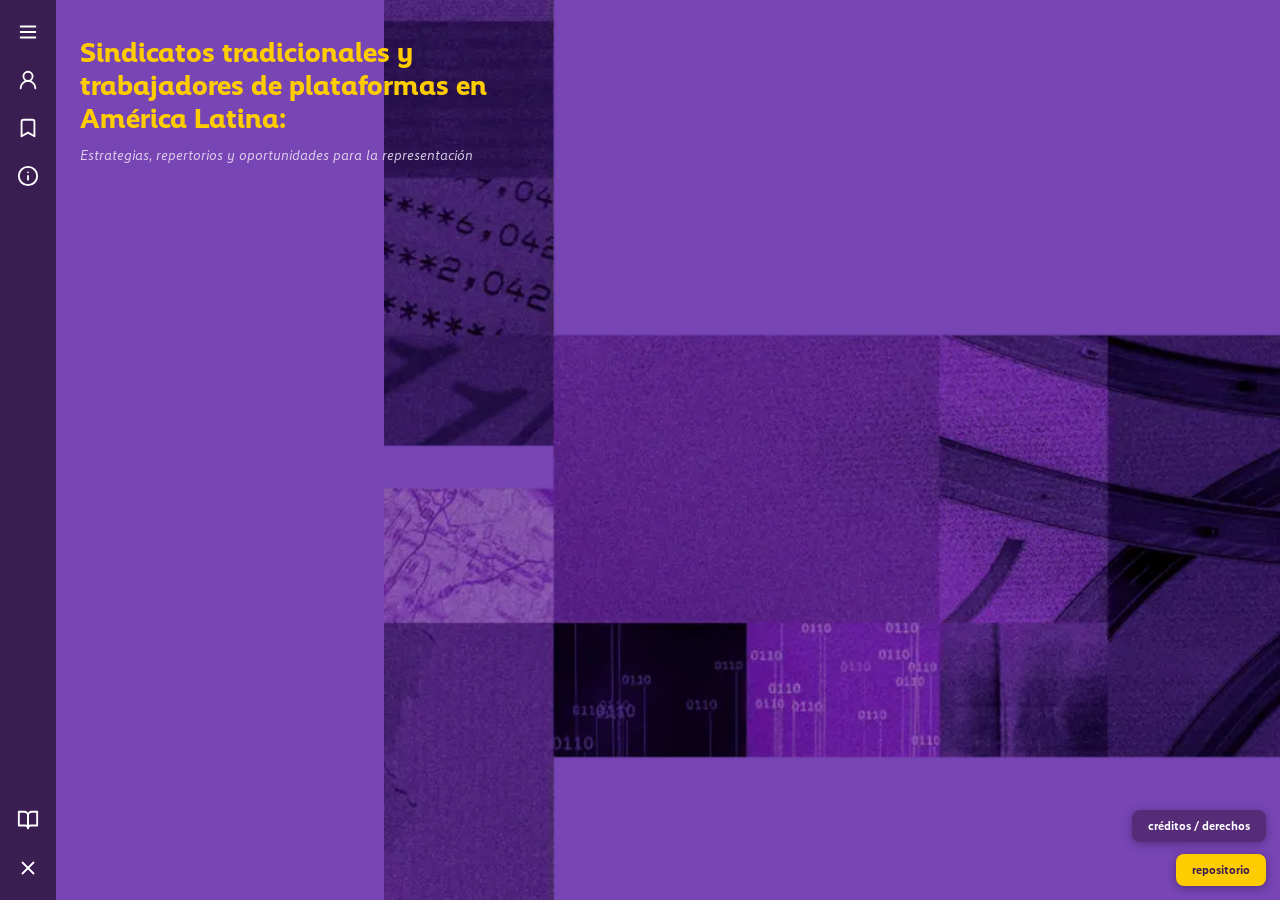
==== commit f96e96a3: "portada Inicio sobre el mapa, header del panel con nombre de pais, encabezados uppercase segun mocku" ====
--- a/index.html
+++ b/index.html
@@ -23,6 +23,14 @@
 <body>
 
     <div class="fes-fondo" aria-hidden="true"></div>
+
+    <!-- Portada (frame "Inicio" del mockup): titular sobre el fondo del mapa.
+         Duplicado decorativo del pane Plataformas; la copia canónica para
+         lectores de pantalla vive en el panel. -->
+    <div class="fes-hero" aria-hidden="true">
+        <p class="fes-titular sobre-violeta">Sindicatos tradicionales y trabajadores de plataformas en América Latina:</p>
+        <p class="fes-subtitular sobre-violeta">Estrategias, repertorios y oportunidades para la representación</p>
+    </div>
 
     <!-- ================= Rail de secciones (spec 03: barra lateral) ================= -->
     <nav class="fes-rail" aria-label="Secciones del sitio">
@@ -283,6 +291,7 @@
 
                 panelEl.classList.add('abierto');
                 panelEl.setAttribute('aria-hidden', 'false');
+                document.body.classList.add('panel-abierto');   // oculta la portada
                 panelAbierto = true;
                 ultimoPane = id;
                 setTabsSelected(id);
@@ -308,6 +317,7 @@
             function closePanel() {
                 panelEl.classList.remove('abierto');
                 panelEl.setAttribute('aria-hidden', 'true');
+                document.body.classList.remove('panel-abierto'); // revive la portada
                 document.querySelectorAll('.fes-pane').forEach(p => {
                     p.classList.remove('active');
                     p.setAttribute('aria-hidden', 'true');
@@ -449,6 +459,8 @@
                 if (selectedLayer && selectedLayer._path) selectedLayer._path.classList.remove('fes-selected');
                 selectedLayer = null;
                 tabPais.hidden = true;
+                tabPais.title = 'Ficha del país seleccionado';
+                tabPais.setAttribute('aria-label', 'Ficha del país seleccionado');
                 clearURLParam();
                 // Si el panel visible era el de país, volver a un pane con contenido real
                 if (document.getElementById('pane-pais').classList.contains('active')) {
@@ -567,6 +579,12 @@
                 setSelected(layer);
                 renderPaisPanel(feature);
                 openPane('pais', { returnFocusTo: layer._path });
+                // El header del panel muestra el país (mockup: "BRASIL"), no "País"
+                const nombre = feature.properties.COUNTRY || 'País';
+                titleEl.textContent = nombre;
+                liveEl.textContent = 'Panel abierto: ' + nombre;
+                tabPais.title = 'Ficha de ' + nombre;
+                tabPais.setAttribute('aria-label', 'Ficha de ' + nombre);
                 if (opts.fit && layer.getBounds) {
                     const pad = panelPadding();
                     map.fitBounds(layer.getBounds(), {
--- a/css/theme.css
+++ b/css/theme.css
@@ -149,7 +149,10 @@
     background: var(--encabezado); color: var(--panel);
     font-size: var(--fs-cabecera-panel); font-weight: 700;
 }
-.fes-panel-header h1 { margin: 0; font-size: inherit; font-weight: 700; line-height: 1.2; }
+.fes-panel-header h1 {
+    margin: 0; font-size: inherit; font-weight: 700; line-height: 1.2;
+    text-transform: uppercase; letter-spacing: .02em;   /* mockups: PLATAFORMAS / EQUIPO / BRASIL */
+}
 .fes-panel-close {
     width: 36px; height: 36px; flex: 0 0 auto;
     display: inline-flex; align-items: center; justify-content: center;
@@ -194,6 +197,17 @@
 }
 /* Variante sobre violeta (si se usa a sangre, como el frame Inicio del mockup) */
 .fes-titular.sobre-violeta { color: var(--acento); font-family: var(--fuente-titulo); }
+
+/* ---------- Portada "Inicio" sobre el fondo del mapa ---------- */
+.fes-hero {
+    position: fixed; left: calc(var(--rail-ancho) + 24px); top: 36px; z-index: 1000;
+    width: min(420px, 34vw);
+    pointer-events: none;                    /* no bloquea clicks/hover del mapa */
+    transition: opacity var(--trans);
+}
+.fes-hero .fes-titular.sobre-violeta { font-size: 28px; line-height: 1.18; margin: 0 0 .4em; }
+.fes-hero .fes-subtitular.sobre-violeta { color: #EFE7F6; margin: 0; }
+body.panel-abierto .fes-hero { opacity: 0; }
 
 /* ---------- Badges ---------- */
 .fes-badge {
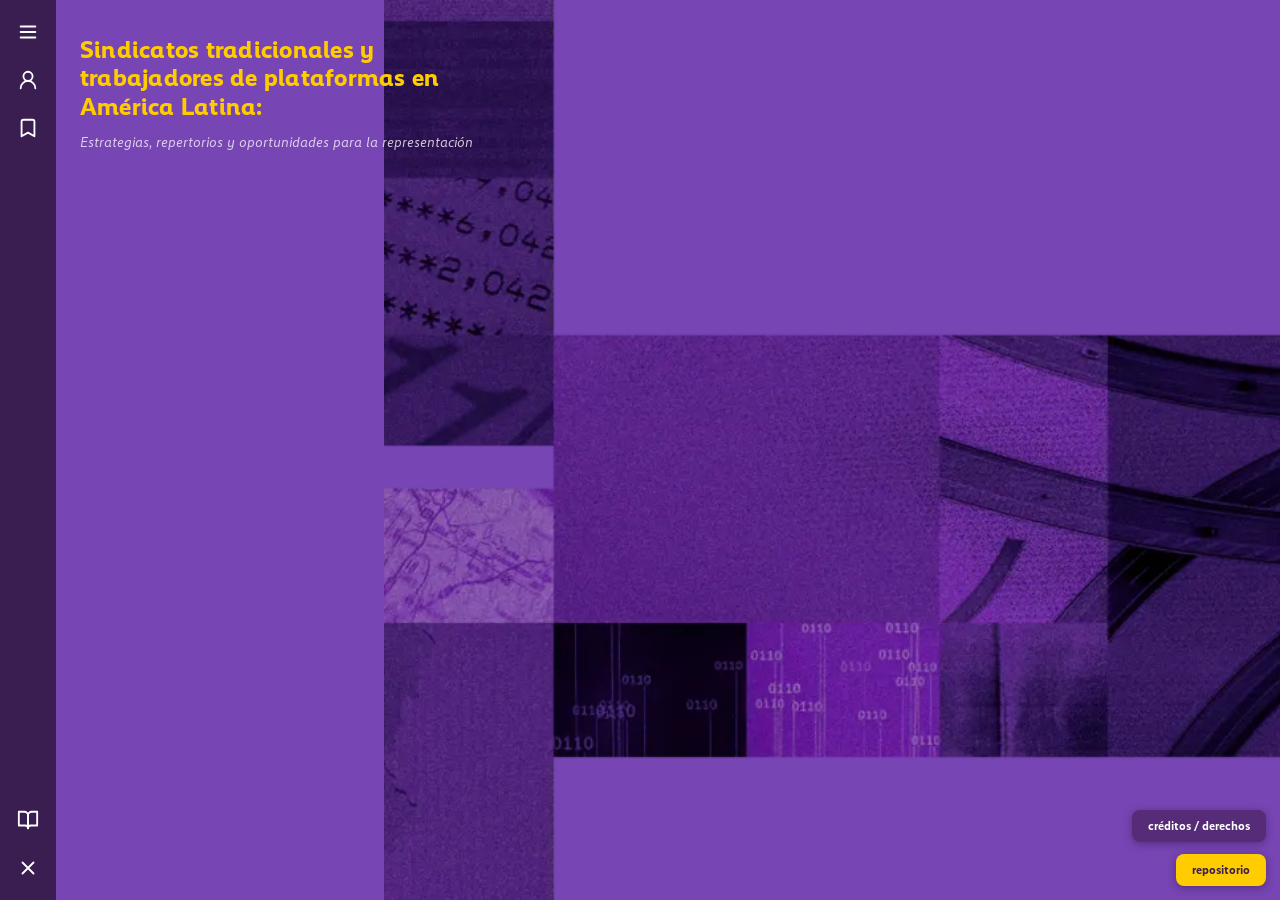
==== commit 2dad8472: "fix tab-pais: [hidden] gana a display del rail; la seleccion persiste al cambiar de tab y el header " ====
--- a/index.html
+++ b/index.html
@@ -295,15 +295,20 @@
                 panelAbierto = true;
                 ultimoPane = id;
                 setTabsSelected(id);
-                titleEl.textContent = PANE_TITLES[id] || 'Información';
+                // País con selección activa: el header muestra el nombre del país (mockup "BRASIL")
+                const nombreHeader = (id === 'pais' && selectedCountryName)
+                    ? selectedCountryName
+                    : (PANE_TITLES[id] || 'Información');
+                titleEl.textContent = nombreHeader;
 
                 // El tab de país solo existe mientras hay una selección
                 if (id === 'pais') tabPais.hidden = false;
 
-                // Al cambiar a un panel que no es país, se limpia la selección fijada
-                if (id !== 'pais') clearSelectedCountry();
-
-                liveEl.textContent = 'Panel abierto: ' + (PANE_TITLES[id] || id);
+                // (La selección NO se limpia al cambiar de tab: "amarillo persistente".
+                //  Se limpia solo al cerrar el panel — closePanel/Escape — o al
+                //  seleccionar otro país.)
+
+                liveEl.textContent = 'Panel abierto: ' + nombreHeader;
 
                 // Foco: cabecera del panel si la apertura viene de teclado/rail
                 if (opts.returnFocusTo && opts.returnFocusTo.isConnected) {
@@ -443,6 +448,7 @@
 
             /* ---------- Estado de selección / hover (por clases CSS, no setStyle) ---------- */
             let selectedLayer = null;
+            let selectedCountryName = null;   // para que openPane('pais') conserve el título
             const layersByCountry = {}; // slug -> layer
 
             function setSelected(layer) {
@@ -458,6 +464,7 @@
             function clearSelectedCountry() {
                 if (selectedLayer && selectedLayer._path) selectedLayer._path.classList.remove('fes-selected');
                 selectedLayer = null;
+                selectedCountryName = null;
                 tabPais.hidden = true;
                 tabPais.title = 'Ficha del país seleccionado';
                 tabPais.setAttribute('aria-label', 'Ficha del país seleccionado');
@@ -577,12 +584,10 @@
                 if (opts.push) setURLParam(slugify(feature.properties.COUNTRY));
                 document.querySelectorAll('.fes-hover').forEach(el => el.classList.remove('fes-hover'));
                 setSelected(layer);
+                const nombre = feature.properties.COUNTRY || 'País';
+                selectedCountryName = nombre;
                 renderPaisPanel(feature);
                 openPane('pais', { returnFocusTo: layer._path });
-                // El header del panel muestra el país (mockup: "BRASIL"), no "País"
-                const nombre = feature.properties.COUNTRY || 'País';
-                titleEl.textContent = nombre;
-                liveEl.textContent = 'Panel abierto: ' + nombre;
                 tabPais.title = 'Ficha de ' + nombre;
                 tabPais.setAttribute('aria-label', 'Ficha de ' + nombre);
                 if (opts.fit && layer.getBounds) {
--- a/css/theme.css
+++ b/css/theme.css
@@ -75,6 +75,10 @@
 }
 
 /* ---------- Base ---------- */
+/* El atributo hidden debe ganar siempre: las reglas de display propias
+   (p. ej. .fes-tab{display:inline-flex}) anulan el display:none de la UA */
+[hidden] { display: none !important; }
+
 html, body {
     margin: 0; padding: 0; height: 100%;
     font-family: var(--fuente);
@@ -201,11 +205,11 @@
 /* ---------- Portada "Inicio" sobre el fondo del mapa ---------- */
 .fes-hero {
     position: fixed; left: calc(var(--rail-ancho) + 24px); top: 36px; z-index: 1000;
-    width: min(420px, 34vw);
+    width: min(440px, 38vw);
     pointer-events: none;                    /* no bloquea clicks/hover del mapa */
     transition: opacity var(--trans);
 }
-.fes-hero .fes-titular.sobre-violeta { font-size: 28px; line-height: 1.18; margin: 0 0 .4em; }
+.fes-hero .fes-titular.sobre-violeta { font-size: 24px; line-height: 1.18; letter-spacing: .01em; margin: 0 0 .5em; }
 .fes-hero .fes-subtitular.sobre-violeta { color: #EFE7F6; margin: 0; }
 body.panel-abierto .fes-hero { opacity: 0; }
 
@@ -392,6 +396,82 @@
 .fes-pane a, .fes-creditos a { color: var(--encabezado); text-decoration-thickness: 1px; text-underline-offset: 2px; }
 .fes-pane a:hover, .fes-creditos a:hover { color: var(--barra); }
 
+/* =====================================================================
+   Páginas fuera del index: viewer.html y paises.html
+   ===================================================================== */
+.fes-page { min-height: 100vh; display: flex; flex-direction: column; }
+.fes-topbar {
+    position: sticky; top: 0; z-index: 1300;
+    min-height: var(--rail-ancho);
+    display: flex; align-items: center; gap: 10px;
+    padding: 6px 14px;
+    background: var(--barra); color: var(--panel);
+    box-shadow: var(--sombra-control);
+}
+.fes-topbar-brand {
+    font-weight: 700; font-size: var(--fs-titulo);
+    letter-spacing: .02em; text-transform: uppercase;
+}
+.fes-topbar .fes-acciones { margin-left: auto; display: flex; align-items: center; gap: 10px; }
+
+.fes-main { flex: 1; width: min(1140px, 94vw); margin: 22px auto 40px; }
+.fes-doc {
+    background: var(--panel); border-radius: var(--radio);
+    box-shadow: var(--sombra-panel);
+    padding: 20px 24px 26px; margin-bottom: 22px;
+}
+.fes-doc > :first-child.fes-doc-title {
+    background: var(--encabezado); color: var(--panel);
+    text-transform: uppercase; letter-spacing: .02em;
+    font-size: var(--fs-cabecera-panel); font-weight: 700;
+    margin: -20px -24px 18px; padding: 14px 18px;
+    border-radius: var(--radio) var(--radio) 0 0;
+}
+.fes-doc p { font-size: var(--fs-cuerpo); line-height: var(--lh-cuerpo); margin: 0 0 1em; }
+.fes-doc .fes-badges { display: flex; flex-wrap: wrap; gap: 8px; margin: 0 0 14px; }
+.fes-footer { padding: 16px; text-align: center; color: #EFE7F6; font-size: var(--fs-listado); }
+
+/* Filtros de paises.html */
+.fes-filter-grid { display: grid; grid-template-columns: repeat(auto-fit, minmax(210px, 1fr)); gap: 14px; }
+.fes-field label { display: block; font-size: var(--fs-etiqueta); font-weight: 700; color: var(--encabezado); margin-bottom: 6px; }
+.fes-select {
+    width: 100%; padding: 10px 12px;
+    border: 1px solid var(--divisor); border-radius: 8px;
+    background: var(--superficie); color: var(--texto);
+    font-family: var(--fuente); font-size: var(--fs-cuerpo);
+}
+.fes-select:focus-visible { outline: 3px solid var(--acento); outline-offset: 2px; }
+
+/* Tarjetas de país (paises.html) */
+.pais-grid { display: grid; grid-template-columns: repeat(auto-fill, minmax(280px, 1fr)); gap: 18px; }
+.pais-card {
+    background: var(--panel); border-radius: var(--radio); overflow: hidden;
+    box-shadow: var(--sombra-control);
+    display: flex; flex-direction: column;
+    transition: transform var(--trans), box-shadow var(--trans);
+}
+.pais-card:hover { transform: translateY(-2px); box-shadow: var(--sombra-panel); }
+.pais-card header {
+    display: flex; align-items: center; justify-content: space-between; gap: 8px;
+    background: var(--encabezado); color: var(--panel); padding: 10px 14px;
+}
+.pais-card .pais-nombre {
+    margin: 0; font-size: var(--fs-cabecera-panel); font-weight: 700;
+    text-transform: uppercase; letter-spacing: .02em; line-height: 1.15;
+}
+.pais-card .pais-body { padding: 12px 14px 14px; font-size: var(--fs-listado); line-height: var(--lh-cuerpo); flex: 1; }
+.pais-card ul { list-style: none; margin: 6px 0 10px; padding: 0; }
+.pais-card ul li { padding: 3px 0; border-bottom: 1px dashed var(--divisor); }
+.pais-card ul li:last-child { border-bottom: 0; }
+.pais-card .pais-mas { color: var(--encabezado); font-style: italic; }
+.pais-card footer { padding: 0 14px 14px; }
+.pais-card footer .fes-btn { display: block; text-align: center; }
+.fes-nro { font-weight: 700; color: var(--encabezado); }
+
+/* Estado de error / vacío */
+.fes-error { background: #F6DEDE; color: #7A1F1F; padding: 16px 18px; border-radius: var(--radio); font-size: var(--fs-cuerpo); }
+.fes-vacio { text-align: center; padding: 26px 18px; color: var(--texto); background: var(--superficie); border-radius: var(--radio); }
+
 /* ---------- Reduced motion ---------- */
 @media (prefers-reduced-motion: reduce) {
     *, *::before, *::after {
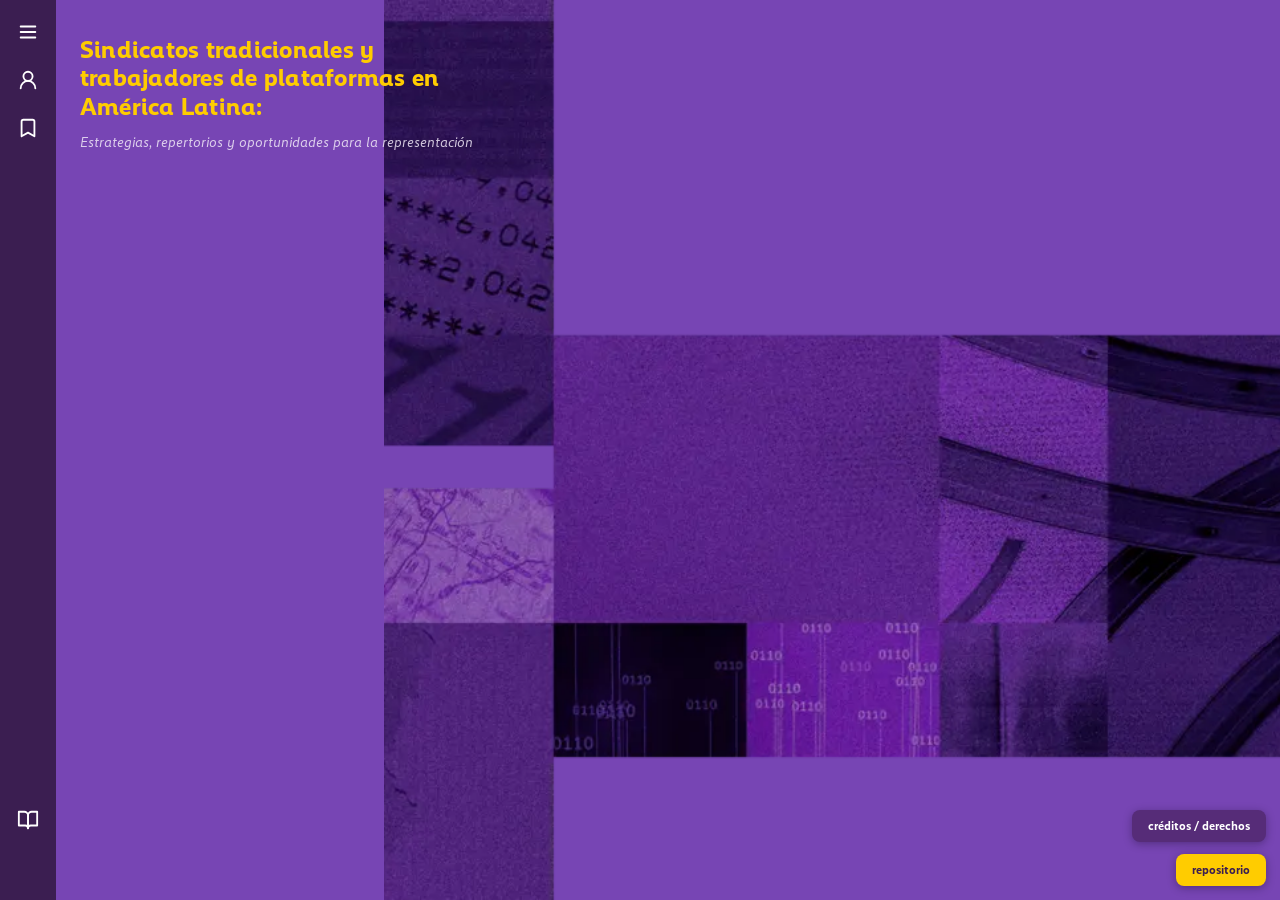
==== commit c01655aa: "icono cerrar del rail solo visible con el panel abierto (visibility, layout estable); foco vuelve al" ====
--- a/index.html
+++ b/index.html
@@ -350,7 +350,15 @@
             });
 
             document.getElementById('fes-panel-close').addEventListener('click', closePanel);
-            document.getElementById('fes-rail-close').addEventListener('click', closePanel);
+            document.getElementById('fes-rail-close').addEventListener('click', function () {
+                // Si el foco estaba en el propio ✕ (que ahora se oculta),
+                // devolverlo al tab activo del rail
+                if (!focusReturn) {
+                    const tb = tabButtons.find(b => b.dataset.pane === ultimoPane);
+                    if (tb && !tb.hidden) focusReturn = tb;
+                }
+                closePanel();
+            });
 
             /* ---- Créditos / derechos ---- */
             const creditosEl = document.getElementById('creditos');
--- a/css/theme.css
+++ b/css/theme.css
@@ -110,6 +110,9 @@
     background: var(--barra);
 }
 .fes-rail .spacer { flex: 1; }
+/* El botón cerrar panel solo existe mientras el panel está abierto */
+#fes-rail-close { visibility: hidden; }
+body.panel-abierto #fes-rail-close { visibility: visible; }
 .fes-tablist { display: contents; }
 .fes-tab {
     width: 44px; height: 44px;                 /* touch target ≥ 44 px */
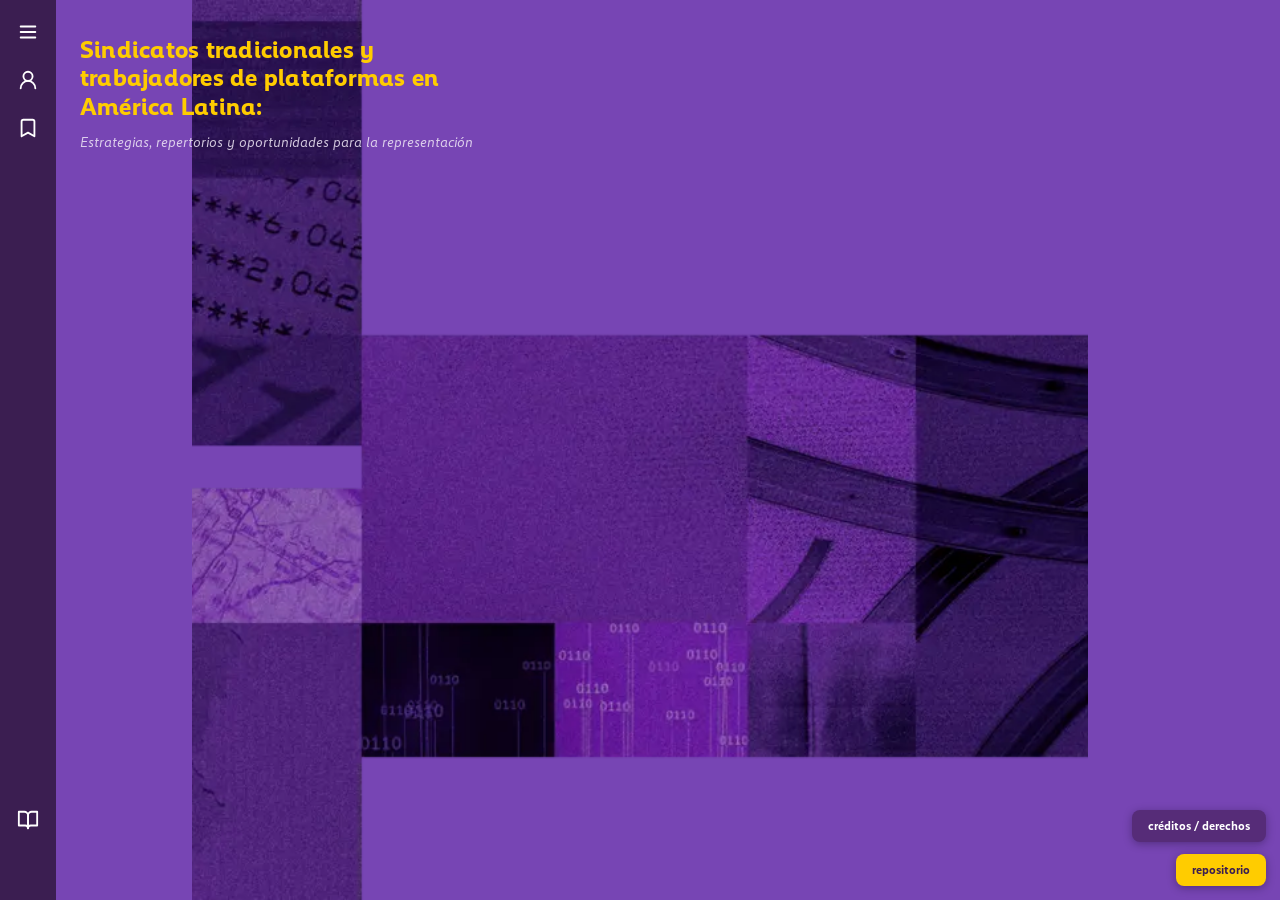
==== commit fc9bfa59: "linejoin/linecap round en poligonos (puntas sin pincho en Bolivia-Paraguay), engrose hover/seleccion" ====
--- a/index.html
+++ b/index.html
@@ -628,8 +628,8 @@
                         opacity: 1,
                         color: color,
                         weight: 1.4,
-                        lineCap: 'butt',
-                        lineJoin: 'miter',
+                        lineCap: 'round',
+                        lineJoin: 'round',
                         fill: true,
                         fillColor: '#C8A8E3',
                         fillOpacity: 1,
--- a/css/theme.css
+++ b/css/theme.css
@@ -87,10 +87,10 @@
 body {
     background: var(--fondo-mapa);
 }
-/* Composición violeta: capa propia limitada a 70vw (spec: no estirar el KV a todo el viewport) */
+/* Composición violeta: capa propia ≤70vw, centrada (spec KV: no estirar a todo el viewport) */
 .fes-fondo {
-    position: fixed; top: 0; bottom: 0; right: 0; z-index: -1;
-    width: min(70vw, calc(100vw - var(--rail-ancho)));
+    position: fixed; top: 0; bottom: 0; z-index: -1;
+    left: max(15vw, 24px); right: max(15vw, 24px);
     background: url('../assets/web/composicion-violeta.webp') center / cover no-repeat;
 }
 #map { position: absolute; inset: 0 0 0 var(--rail-ancho); background: transparent; }
@@ -314,20 +314,21 @@
 /* Las clases van sobre el propio <path> (className de Leaflet) */
 #map path.pais {
     transition: fill var(--trans), stroke var(--trans), stroke-width var(--trans), filter var(--trans);
+    stroke-linejoin: round; stroke-linecap: round;   /* evita pinchos en vértices agudos */
 }
 
 /* Hover: acento + engrose de contorno + sombra ( !important porque
    Leaflet pinta fill/stroke como atributos inline en el path SVG ) */
 #map path.pais.fes-hover {
     fill: var(--acento) !important;
-    stroke-width: 2.4 !important;
+    stroke-width: 2.0 !important;
     filter: drop-shadow(0 1px 3px rgba(21, 10, 34, .5));
 }
 /* Selección: amarillo persistente + contorno fuerte (spec: "amarillo persistente") */
 #map path.pais.fes-selected {
     fill: var(--acento) !important;
     stroke: var(--encabezado) !important;
-    stroke-width: 2.8 !important;
+    stroke-width: 2.2 !important;
     filter: drop-shadow(0 1px 4px rgba(21, 10, 34, .55));
 }
 /* Foco de teclado sobre el path */
